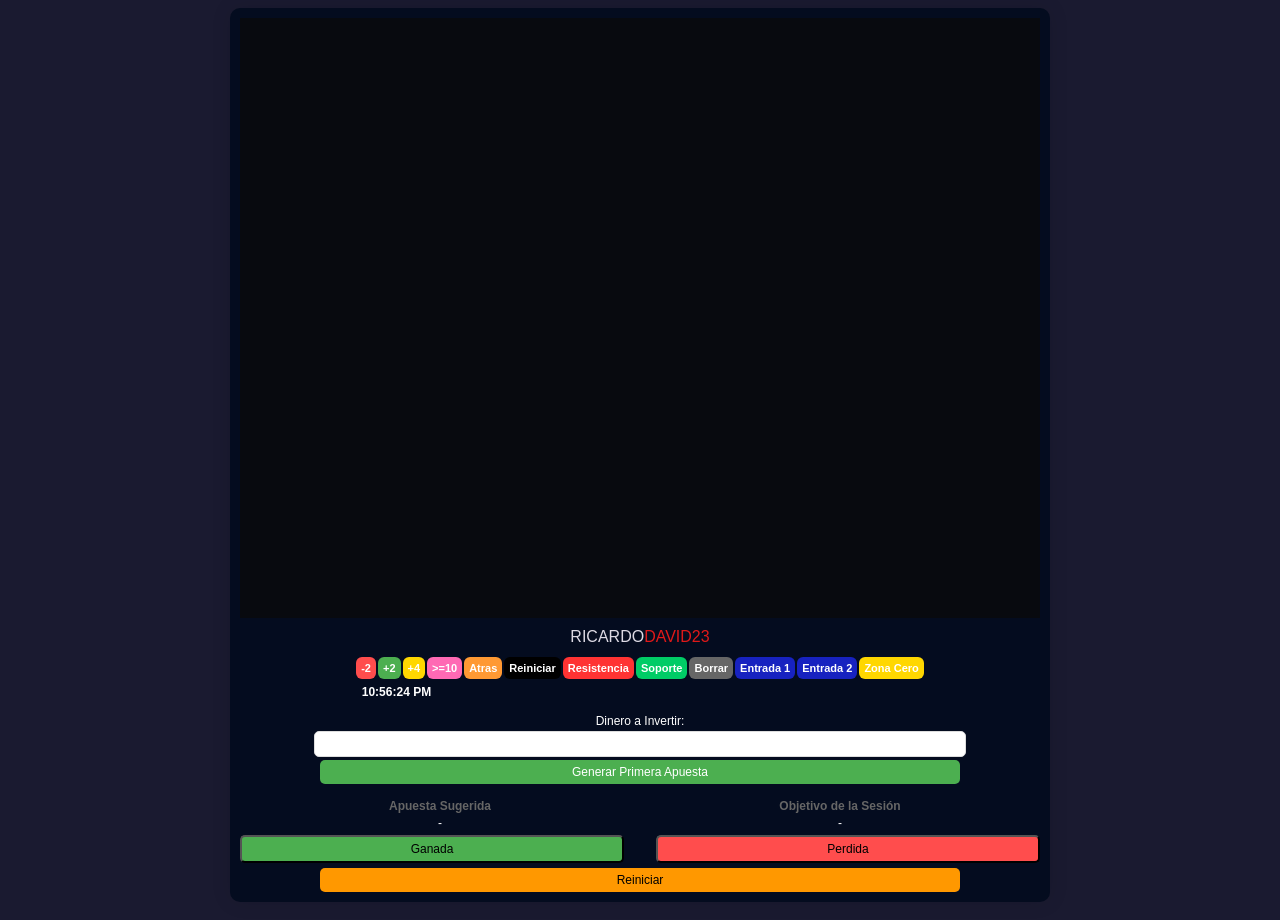
==== index.html @ f214b1a9 "Add files via upload" ====
<!DOCTYPE html>
<html lang="es">
<head>
  <meta charset="UTF-8" />
  <meta name="viewport" content="width=device-width, initial-scale=1.0"/>
  <title>Analizador de tendencias SAMY23</title>
  <link rel="stylesheet" href="styles.css" />
  <script src="script.js" defer></script>
</head>
<body>
  <div class="container">
    <div class="app">
      <div id="chart-container">
      <canvas id="chart" width="1200" height="800"></canvas>
        <div id="chart-name">RICARDO<span id="chart-name-highlight">DAVID23</span></div>
      </div>
      <div class="controls">
        <div class="buttons">
          <button id="btn1" class="subtract">-2</button>
          <button id="btn2" class="add">+2</button>
          <button id="btn10" class="add-dorado">+4</button>
          <button id="btn9" class="add-rosa">>=10</button>
          <button id="btn3" class="delete">Atras</button>
          <button id="btn4" class="reset-chart">Reiniciar</button>
          <button id="btn5" class="red-line">Resistencia</button>
          <button id="btn6" class="green-line">Soporte</button>
          <button id="btn7" class="clear-lines">Borrar</button>
          <button id="btn8" class="next-entry2">Entrada 1</button>
          <button id="btn11" class="next-entry2">Entrada 2</button>
          <button id="btn12" class="yellow-line">Zona Cero</button>
        </div>
        <div class="entry-times">
          <div id="time" class="time">11:22:56</div>
          <div id="proxima-entrada1" class="time"></div>
          <div id="proxima-entrada2" class="time"></div>
        </div>
        <div class="input-group">
          <label for="capital">Dinero a Invertir:</label>
          <input type="number" id="capital" min="0" step="0.01" />
          <button id="generate-bet">Generar Primera Apuesta</button>
        </div>
        <div class="info-group">
          <div class="bet-info">
            <h2>Apuesta Sugerida</h2>
            <p id="bet-amount">-</p>
          </div>
          <div class="goal-info">
            <h2>Objetivo de la Sesión</h2>
            <p id="session-goal">-</p>
          </div>
        </div>
        <div class="bet-buttons">
          <button id="win-bet" class="win">Ganada</button>
          <button id="lose-bet" class="lose">Perdida</button>
        </div>
        <button id="reset" class="reset">Reiniciar</button>
      </div>
    </div>
  </div>
</body>
</html>
---- styles.css ----
/* Estilos generales */
body {
    font-family: 'Segoe UI', Tahoma, Geneva, Verdana, sans-serif;
    margin: 0;/* Elimina márgenes por defecto */
    padding: 0;/* Elimina márgenes y rellenos por defecto */
    background-color: #1a1a30; /* Fondo azul oscuro */
    color: #fff; /* Texto en color blanco */
}

.container {
    display: flex;/* Contenedor principal */
    flex-direction: column;/* Dirección de la columna para apilar elementos */
    align-items: center;/* Alineación centrada de los elementos */
    justify-content: center;/* Justificación centrada de los elementos */
    height: 100vh;/* Altura completa de la ventana */
    padding: 10px;/* Espacio interno del contenedor */
}

.app {
    background: #040c1f; /* Fondo azul más oscuro para el contenido */
    padding: 10px;/* Espacio interno del contenido */
    border-radius: 10px;/* Bordes redondeados */
    box-shadow: 0 0 20px rgba(0, 0, 0, 0.1);/* Sombra para dar profundidad */
    width: 100%;/* Ancho completo del contenedor */
    max-width: 800px;/* Ancho máximo del contenedor */
    margin-bottom: 10px;/* Margen inferior para separar del siguiente elemento */
}

#chart-container {
    width: 100%;/* Contenedor del gráfico */
    margin-bottom: 10px;/* Margen inferior para separar del siguiente elemento */
}

#chart {
    width: 100%;/* Ancho completo del gráfico */
    height: auto;/* Altura automática del gráfico */
    border: none;/* Sin borde */
    background-color: #080a0f; /* Fondo azul oscuro para el gráfico */
}

#chart-name {
    color: #dddae4; /* Texto en color blanco */
    text-align: center;
    margin-top: 6px;/* Margen superior para separar del gráfico */
}

#chart-name-highlight {
    color: #e01919; /* Resaltado en color amarillo */
}

.controls {
    display: flex;/* Controles para los botones */
    flex-direction: column;/* Dirección de la columna para apilar botones */
    align-items: center;/* Alineación centrada de los botones */
}

.time {
    font-size: 12px;/* Tamaño de fuente del texto */
    font-weight: bold;/* Negrita para el texto */
    margin-bottom: 5px;/* Margen inferior para separar de los siguientes elementos */
    color: #fff; /* Texto en color blanco */
}

.buttons {
    display: flex;/* Contenedor de botones */
    flex-wrap: wrap;/* Permite que los botones se ajusten en varias líneas */
    justify-content: center;/* Justificación centrada de los botones */
    margin-bottom: 5px;/* Margen inferior para separar de los siguientes elementos */
}

.buttons button {/* Estilos para los botones */
    margin: 1px;/* Margen entre los botones */
    padding: 5px;/* Espacio interno del botón */
    font-size: 11px;/* Tamaño de fuente del texto */
    font-weight: bold;/* Negrita para el texto del botón */
    border: none;
    border-radius: 6px;/* Bordes redondeados */
    cursor: pointer;
    transition: background-color 0.3s ease;
    color: #fff; /* Texto en color blanco */
}

.buttons button.subtract {
    background-color: #ff4d4d; /* Rojo */
}

.buttons button.add {
    background-color: #4CAF50; /* Verde */
}

.buttons button.delete {
    background-color: #ff9933; /* Naranja */
}

.buttons button.reset-chart {
    background-color: #000; /* Negro */
    color: #fff; /* Texto en color blanco */
}

.buttons button.red-line {
    background-color: #ff3333; /* Rojo */
}

.buttons button.green-line {
    background-color: #00cc66; /* Verde */
}

.buttons button.clear-lines {
    background-color: #666; /* Gris */
}

.buttons button.next-entry2 {
    background-color: #1722c0; /* Azul */
}

.buttons button.yellow-line {
    background-color: #ffd700; /* Amarillo dorado */
    color: #fff; /* Texto en color blanco */
}

.buttons button.yellow-line:hover {
    background-color: #e6c200; /* Amarillo dorado más oscuro al pasar el mouse */
}

.buttons button.add-rosa {
    background-color: #ff69b4; /* Rosa */
}

.buttons button.add-dorado {
    background-color: #ffd700; /* Dorado */
}

.input-group {
    display: flex;
    flex-direction: column;
    align-items: center;
    justify-content: center;
    margin-bottom: 5px;
    width: 100%;
}

.input-group label {/* Etiqueta para el input */
    margin-bottom: 3px;/* Espacio entre la etiqueta y el input */
    font-size: 12px;/* Tamaño de fuente del texto */
}

.input-group input {/* Estilos para el input */
    padding: 5px;
    border: 1px solid #ddd;
    border-radius: 5px;
    width: 80%;
    text-align: center;
    font-size: 12px;
    background-color: #fff; /* Fondo blanco para el input */
    color: #000; /* Texto en color negro */
    margin-bottom: 3px;
}

.input-group button {
    padding: 5px;
    border: none;
    border-radius: 5px;
    cursor: pointer;
    font-size: 12px;
    background-color: #4caf50; /* Verde */
    color: #fff; /* Texto en color blanco */
    transition: background-color 0.3s ease;
    width: 80%;
}

.input-group button:hover {
    background-color: #45a049; /* Verde más oscuro al pasar el mouse */
}

.info-group {
    display: flex;
    flex-direction: row;
    align-items: center;
    justify-content: space-around;
    width: 100%;
    margin-bottom: 5px;
}

.bet-info,
.goal-info {
    width: 48%;
    text-align: center;
}

.bet-info h2,
.goal-info h2 {
    color: #666; /* Texto gris oscuro */
    margin-bottom: 3px;
    font-size: 12px;
}

.bet-info p,
.goal-info p {
    font-size: 12px;
    margin: 0;
}

.bet-buttons {
    display: flex;
    justify-content: space-between;
    width: 100%;
    margin-bottom: 5px;
}

.bet-buttons .win,
.bet-buttons .lose {
    padding: 5px;
    font-size: 12px;
    border-radius: 5px;
    cursor: pointer;
    transition: background-color 0.3s ease;
    width: 48%;
}

.win {
    background-color: #4caf50; /* Verde */
}

.win:hover {
    background-color: #358138; /* Verde más oscuro al pasar el mouse */
}

.lose {
    background-color: #ff4d4d; /* Rojo */
}

.lose:hover {
    background-color: #e60000; /* Rojo más oscuro al pasar el mouse */
}

.reset {
    background-color: #ff9800; /* Naranja */
    padding: 5px;
    border: none;
    border-radius: 5px;
    cursor: pointer;
    font-size: 12px;
    transition: background-color 0.3s ease;
    width: 80%;
}

.reset:hover {
    background-color: #e68a00; /* Naranja más oscuro al pasar el mouse */
}

.entry-times {
    display: flex;
    justify-content: space-around;
    width: 100%;
    margin-bottom: 10px;
}

.entry-time {
    font-size: 12px;
    color: #fff; /* Texto en color blanco */
}

@media screen and (max-width: 640px) {/* Estilos para dispositivos móviles */
    .container {
        padding: 5px;/* Espacio interno reducido */
    }

    .buttons {
        flex-direction: column;
        align-items: center;
    }

    .buttons button {
        width: 100%;
        margin: 2px 0;
    }

    .input-group input,
    .input-group button {
        width: 100%;
        margin-bottom: 5px;
    }

    .info-group {
        flex-direction: column;
        align-items: center;
    }

    .info-group div {
        width: 100%;
        margin-bottom: 5px;
    }

    .bet-buttons {
        flex-direction: column;
    }

    .bet-buttons .win,
    .bet-buttons .lose {
        width: 100%;
        margin-bottom: 5px;
    }
}
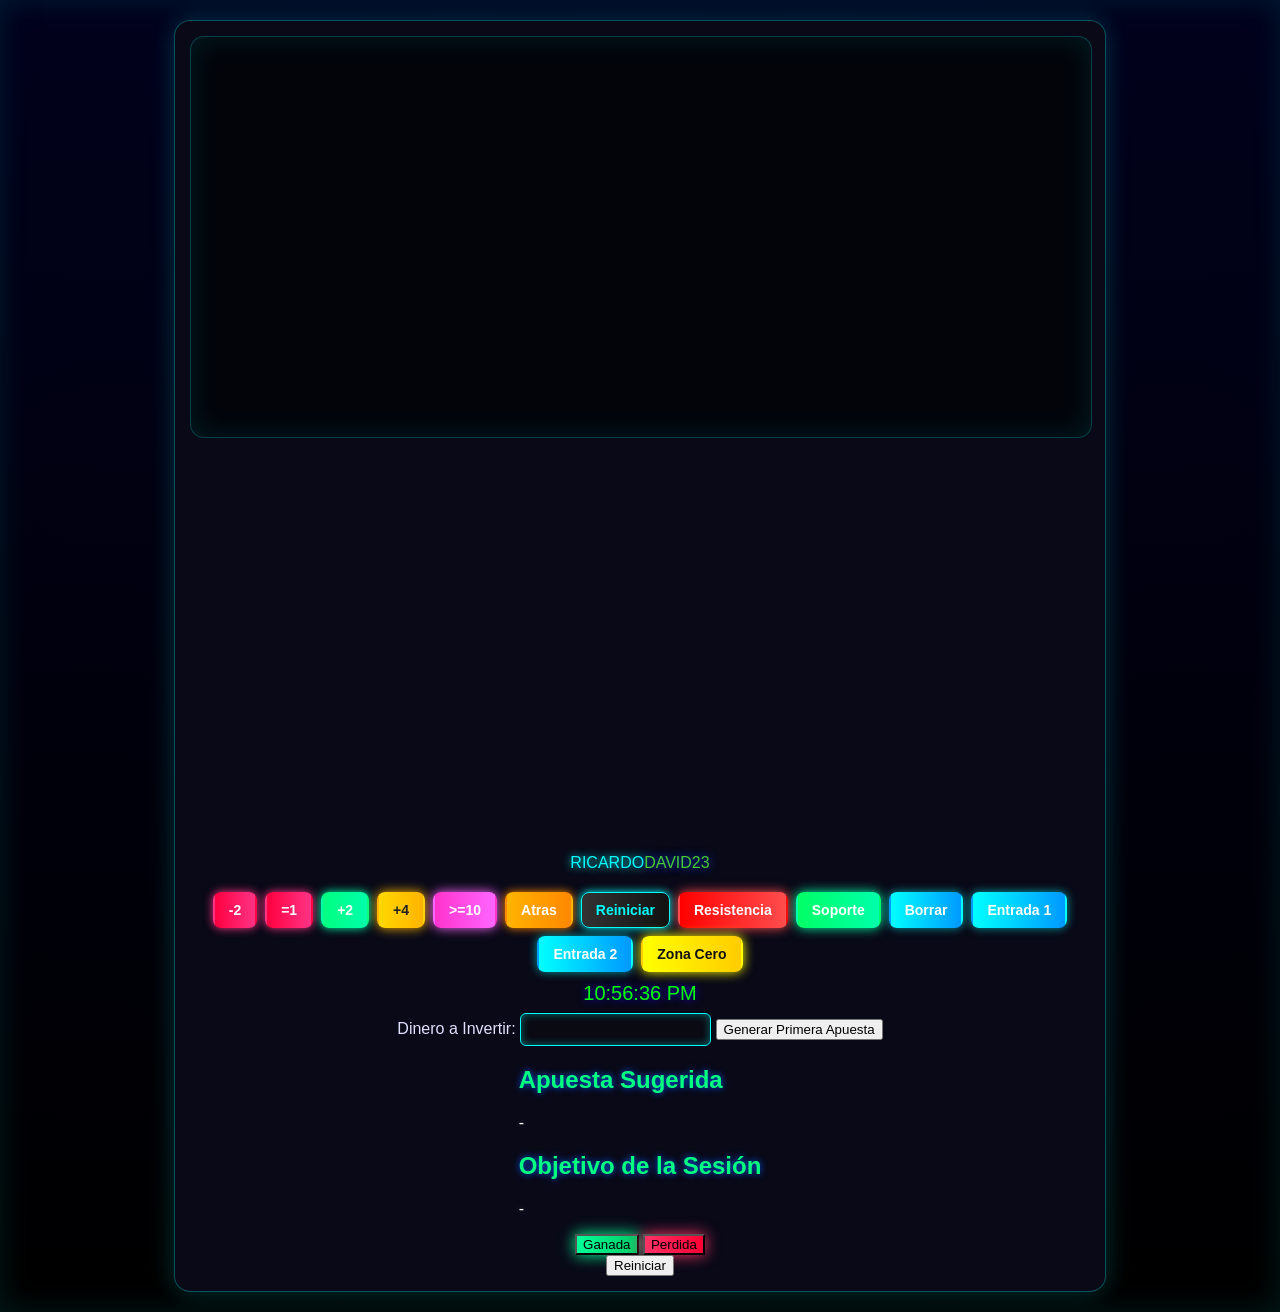
==== commit 1d39da74: "Rename masaniello_conectado.html to index.html" ====
--- a/index.html
+++ b/index.html
@@ -1,4 +1,3 @@
-
 <!DOCTYPE html>
 <html lang="es">
 <head>
@@ -12,12 +11,14 @@
   <div class="container">
     <div class="app">
       <div id="chart-container">
-      <canvas id="chart" width="1200" height="800"></canvas>
+        <canvas id="chart" width="1200" height="400"></canvas>
+        <canvas id="candlestick-chart" width="1200" height="400"></canvas>
         <div id="chart-name">RICARDO<span id="chart-name-highlight">DAVID23</span></div>
       </div>
       <div class="controls">
         <div class="buttons">
           <button id="btn1" class="subtract">-2</button>
+          <button id="btn13" class="subtract">=1</button>
           <button id="btn2" class="add">+2</button>
           <button id="btn10" class="add-dorado">+4</button>
           <button id="btn9" class="add-rosa">>=10</button>
@@ -29,6 +30,8 @@
           <button id="btn8" class="next-entry2">Entrada 1</button>
           <button id="btn11" class="next-entry2">Entrada 2</button>
           <button id="btn12" class="yellow-line">Zona Cero</button>
+         
+
         </div>
         <div class="entry-times">
           <div id="time" class="time">11:22:56</div>
--- a/styles.css
+++ b/styles.css
@@ -1,303 +1,205 @@
-/* Estilos generales */
-body {
-    font-family: 'Segoe UI', Tahoma, Geneva, Verdana, sans-serif;
-    margin: 0;/* Elimina márgenes por defecto */
-    padding: 0;/* Elimina márgenes y rellenos por defecto */
-    background-color: #1a1a30; /* Fondo azul oscuro */
-    color: #fff; /* Texto en color blanco */
-}
-
-.container {
-    display: flex;/* Contenedor principal */
-    flex-direction: column;/* Dirección de la columna para apilar elementos */
-    align-items: center;/* Alineación centrada de los elementos */
-    justify-content: center;/* Justificación centrada de los elementos */
-    height: 100vh;/* Altura completa de la ventana */
-    padding: 10px;/* Espacio interno del contenedor */
-}
-
-.app {
-    background: #040c1f; /* Fondo azul más oscuro para el contenido */
-    padding: 10px;/* Espacio interno del contenido */
-    border-radius: 10px;/* Bordes redondeados */
-    box-shadow: 0 0 20px rgba(0, 0, 0, 0.1);/* Sombra para dar profundidad */
-    width: 100%;/* Ancho completo del contenedor */
-    max-width: 800px;/* Ancho máximo del contenedor */
-    margin-bottom: 10px;/* Margen inferior para separar del siguiente elemento */
-}
-
-#chart-container {
-    width: 100%;/* Contenedor del gráfico */
-    margin-bottom: 10px;/* Margen inferior para separar del siguiente elemento */
-}
-
-#chart {
-    width: 100%;/* Ancho completo del gráfico */
-    height: auto;/* Altura automática del gráfico */
-    border: none;/* Sin borde */
-    background-color: #080a0f; /* Fondo azul oscuro para el gráfico */
-}
-
-#chart-name {
-    color: #dddae4; /* Texto en color blanco */
-    text-align: center;
-    margin-top: 6px;/* Margen superior para separar del gráfico */
-}
-
-#chart-name-highlight {
-    color: #e01919; /* Resaltado en color amarillo */
-}
-
-.controls {
-    display: flex;/* Controles para los botones */
-    flex-direction: column;/* Dirección de la columna para apilar botones */
-    align-items: center;/* Alineación centrada de los botones */
-}
-
-.time {
-    font-size: 12px;/* Tamaño de fuente del texto */
-    font-weight: bold;/* Negrita para el texto */
-    margin-bottom: 5px;/* Margen inferior para separar de los siguientes elementos */
-    color: #fff; /* Texto en color blanco */
-}
-
-.buttons {
-    display: flex;/* Contenedor de botones */
-    flex-wrap: wrap;/* Permite que los botones se ajusten en varias líneas */
-    justify-content: center;/* Justificación centrada de los botones */
-    margin-bottom: 5px;/* Margen inferior para separar de los siguientes elementos */
-}
-
-.buttons button {/* Estilos para los botones */
-    margin: 1px;/* Margen entre los botones */
-    padding: 5px;/* Espacio interno del botón */
-    font-size: 11px;/* Tamaño de fuente del texto */
-    font-weight: bold;/* Negrita para el texto del botón */
-    border: none;
-    border-radius: 6px;/* Bordes redondeados */
-    cursor: pointer;
-    transition: background-color 0.3s ease;
-    color: #fff; /* Texto en color blanco */
-}
-
-.buttons button.subtract {
-    background-color: #ff4d4d; /* Rojo */
-}
-
-.buttons button.add {
-    background-color: #4CAF50; /* Verde */
-}
-
-.buttons button.delete {
-    background-color: #ff9933; /* Naranja */
-}
-
-.buttons button.reset-chart {
-    background-color: #000; /* Negro */
-    color: #fff; /* Texto en color blanco */
-}
-
-.buttons button.red-line {
-    background-color: #ff3333; /* Rojo */
-}
-
-.buttons button.green-line {
-    background-color: #00cc66; /* Verde */
-}
-
-.buttons button.clear-lines {
-    background-color: #666; /* Gris */
-}
-
-.buttons button.next-entry2 {
-    background-color: #1722c0; /* Azul */
-}
-
-.buttons button.yellow-line {
-    background-color: #ffd700; /* Amarillo dorado */
-    color: #fff; /* Texto en color blanco */
-}
-
-.buttons button.yellow-line:hover {
-    background-color: #e6c200; /* Amarillo dorado más oscuro al pasar el mouse */
-}
-
-.buttons button.add-rosa {
-    background-color: #ff69b4; /* Rosa */
-}
-
-.buttons button.add-dorado {
-    background-color: #ffd700; /* Dorado */
-}
-
-.input-group {
-    display: flex;
-    flex-direction: column;
-    align-items: center;
-    justify-content: center;
-    margin-bottom: 5px;
-    width: 100%;
-}
-
-.input-group label {/* Etiqueta para el input */
-    margin-bottom: 3px;/* Espacio entre la etiqueta y el input */
-    font-size: 12px;/* Tamaño de fuente del texto */
-}
-
-.input-group input {/* Estilos para el input */
-    padding: 5px;
-    border: 1px solid #ddd;
-    border-radius: 5px;
-    width: 80%;
-    text-align: center;
-    font-size: 12px;
-    background-color: #fff; /* Fondo blanco para el input */
-    color: #000; /* Texto en color negro */
-    margin-bottom: 3px;
-}
-
-.input-group button {
-    padding: 5px;
-    border: none;
-    border-radius: 5px;
-    cursor: pointer;
-    font-size: 12px;
-    background-color: #4caf50; /* Verde */
-    color: #fff; /* Texto en color blanco */
-    transition: background-color 0.3s ease;
-    width: 80%;
-}
-
-.input-group button:hover {
-    background-color: #45a049; /* Verde más oscuro al pasar el mouse */
-}
-
-.info-group {
-    display: flex;
-    flex-direction: row;
-    align-items: center;
-    justify-content: space-around;
-    width: 100%;
-    margin-bottom: 5px;
-}
-
-.bet-info,
-.goal-info {
-    width: 48%;
-    text-align: center;
-}
-
-.bet-info h2,
-.goal-info h2 {
-    color: #666; /* Texto gris oscuro */
-    margin-bottom: 3px;
-    font-size: 12px;
-}
-
-.bet-info p,
-.goal-info p {
-    font-size: 12px;
-    margin: 0;
-}
-
-.bet-buttons {
-    display: flex;
-    justify-content: space-between;
-    width: 100%;
-    margin-bottom: 5px;
-}
-
-.bet-buttons .win,
-.bet-buttons .lose {
-    padding: 5px;
-    font-size: 12px;
-    border-radius: 5px;
-    cursor: pointer;
-    transition: background-color 0.3s ease;
-    width: 48%;
-}
-
-.win {
-    background-color: #4caf50; /* Verde */
-}
-
-.win:hover {
-    background-color: #358138; /* Verde más oscuro al pasar el mouse */
-}
-
-.lose {
-    background-color: #ff4d4d; /* Rojo */
-}
-
-.lose:hover {
-    background-color: #e60000; /* Rojo más oscuro al pasar el mouse */
-}
-
-.reset {
-    background-color: #ff9800; /* Naranja */
-    padding: 5px;
-    border: none;
-    border-radius: 5px;
-    cursor: pointer;
-    font-size: 12px;
-    transition: background-color 0.3s ease;
-    width: 80%;
-}
-
-.reset:hover {
-    background-color: #e68a00; /* Naranja más oscuro al pasar el mouse */
-}
-
-.entry-times {
-    display: flex;
-    justify-content: space-around;
-    width: 100%;
-    margin-bottom: 10px;
-}
-
-.entry-time {
-    font-size: 12px;
-    color: #fff; /* Texto en color blanco */
-}
-
-@media screen and (max-width: 640px) {/* Estilos para dispositivos móviles */
-    .container {
-        padding: 5px;/* Espacio interno reducido */
-    }
-
-    .buttons {
-        flex-direction: column;
-        align-items: center;
-    }
-
-    .buttons button {
-        width: 100%;
-        margin: 2px 0;
-    }
-
-    .input-group input,
-    .input-group button {
-        width: 100%;
-        margin-bottom: 5px;
-    }
-
-    .info-group {
-        flex-direction: column;
-        align-items: center;
-    }
-
-    .info-group div {
-        width: 100%;
-        margin-bottom: 5px;
-    }
-
-    .bet-buttons {
-        flex-direction: column;
-    }
-
-    .bet-buttons .win,
-    .bet-buttons .lose {
-        width: 100%;
-        margin-bottom: 5px;
-    }
-}
+/* === 🎨 Estilo Neon Futurista === */
+
+body {
+  font-family: 'Orbitron', 'Segoe UI', Tahoma, Geneva, Verdana, sans-serif;
+  margin: 0;
+  padding: 0;
+  background: radial-gradient(circle at top, #0b0c10, #000);
+  color: #e0e0ff;
+  overflow-x: hidden;
+}
+
+/* Contenedor principal */
+.container {
+  display: flex;
+  flex-direction: column;
+  align-items: center;
+  justify-content: center;
+  min-height: 100vh;
+  padding: 20px;
+  background: linear-gradient(180deg, rgba(0,0,30,0.9) 0%, rgba(0,0,0,0.95) 100%);
+  box-shadow: inset 0 0 30px rgba(0, 255, 255, 0.1);
+}
+
+/* Panel principal */
+.app {
+  background: rgba(10, 10, 25, 0.95);
+  padding: 15px;
+  border-radius: 16px;
+  box-shadow: 0 0 25px rgba(0, 255, 255, 0.2);
+  border: 1px solid rgba(0, 255, 255, 0.3);
+  width: 95%;
+  max-width: 900px;
+  backdrop-filter: blur(6px);
+}
+
+/* Gráfico */
+#chart-container {
+  width: 100%;
+  margin-bottom: 20px;
+}
+
+#chart {
+  width: 100%;
+  height: 400px;
+  border-radius: 14px;
+  background: #02040a;
+  box-shadow: inset 0 0 30px rgba(0, 255, 255, 0.1);
+  border: 1px solid rgba(0, 255, 255, 0.25);
+}
+
+#chart-name {
+  color: #00ffff;
+  text-align: center;
+  margin-top: 8px;
+  text-shadow: 0 0 8px cyan;
+}
+
+#chart-name-highlight {
+  color: #47ca36;
+  text-shadow: 0 0 10px #0044ff;
+}
+
+/* Controles */
+.controls {
+  display: flex;
+  flex-direction: column;
+  align-items: center;
+  margin-top: 10px;
+}
+
+.time {
+  font-size: 20px;
+  color: #00ff0d;
+  text-shadow: 0 0 8px #1900ff;
+  margin-bottom: 8px;
+}
+
+/* === Botones Neon === */
+.buttons {
+  display: flex;
+  flex-wrap: wrap;
+  justify-content: center;
+  gap: 8px;
+  margin-bottom: 10px;
+}
+
+.buttons button {
+  padding: 8px 14px;
+  font-size: 14px;
+  font-weight: bold;
+  color: #fff;
+  border: 2px solid transparent;
+  border-radius: 8px;
+  cursor: pointer;
+  background: linear-gradient(90deg, #0ff, #09f);
+  box-shadow: 0 0 10px rgba(0, 255, 255, 0.6);
+  transition: all 0.2s ease-in-out;
+}
+
+/* Hover efecto neón brillante */
+.buttons button:hover {
+  box-shadow: 0 0 25px #00ffff, 0 0 60px rgba(0,255,255,0.6);
+  transform: scale(1.05);
+}
+
+/* Colores específicos */
+.buttons button.add {
+  background: linear-gradient(90deg, #00ff80, #00ffaa);
+  box-shadow: 0 0 10px #00ffaa;
+}
+
+.buttons button.subtract {
+  background: linear-gradient(90deg, #ff0040, #ff3385);
+  box-shadow: 0 0 10px #ff3385;
+}
+
+.buttons button.delete {
+  background: linear-gradient(90deg, #ffb300, #ff8800);
+  box-shadow: 0 0 10px #ff8800;
+}
+
+.buttons button.reset-chart {
+  background: linear-gradient(90deg, #333, #111);
+  color: #00ffff;
+  border: 1px solid #00ffff;
+  box-shadow: 0 0 8px #00ffff;
+}
+
+.buttons button.red-line {
+  background: linear-gradient(90deg, #ff0000, #ff4d4d);
+  box-shadow: 0 0 12px #ff4d4d;
+}
+
+.buttons button.green-line {
+  background: linear-gradient(90deg, #00ff66, #00ffaa);
+  box-shadow: 0 0 12px #00ffaa;
+}
+
+.buttons button.yellow-line {
+  background: linear-gradient(90deg, #ffff00, #ffcc00);
+  color: #111;
+  box-shadow: 0 0 12px #ffff00;
+}
+
+.buttons button.add-rosa {
+  background: linear-gradient(90deg, #ff33cc, #ff66ff);
+  box-shadow: 0 0 12px #ff66ff;
+}
+
+.buttons button.add-dorado {
+  background: linear-gradient(90deg, #ffd700, #ffb400);
+  color: #222;
+  box-shadow: 0 0 12px #ffb400;
+}
+
+/* === Inputs === */
+.input-group input {
+  padding: 8px;
+  border-radius: 6px;
+  border: 1px solid #00ffff;
+  background-color: #0a0a12;
+  color: #0ff;
+  font-weight: bold;
+  text-align: center;
+  box-shadow: inset 0 0 8px rgba(0,255,255,0.4);
+  outline: none;
+}
+
+.input-group input:focus {
+  box-shadow: 0 0 12px #00ffff, inset 0 0 8px rgba(0,255,255,0.5);
+}
+
+/* === Información === */
+.bet-info h2,
+.goal-info h2 {
+  color: #00ff80;
+  text-shadow: 0 0 7px #0059ff;
+}
+
+.bet-info p,
+.goal-info p {
+  color: #fff;
+  text-shadow: 0 0 6px rgba(255,255,255,0.3);
+}
+
+/* === Botones de apuesta === */
+.bet-buttons .win {
+  background: linear-gradient(90deg, #00ff99, #00cc66);
+  box-shadow: 0 0 15px #00ff99;
+}
+
+.bet-buttons .lose {
+  background: linear-gradient(90deg, #ff3366, #ff0033);
+  box-shadow: 0 0 15px #ff3366;
+}
+
+/* === Responsive === */
+@media (max-width: 600px) {
+  .buttons {
+    flex-direction: column;
+  }
+  .buttons button {
+    width: 100%;
+  }
+}
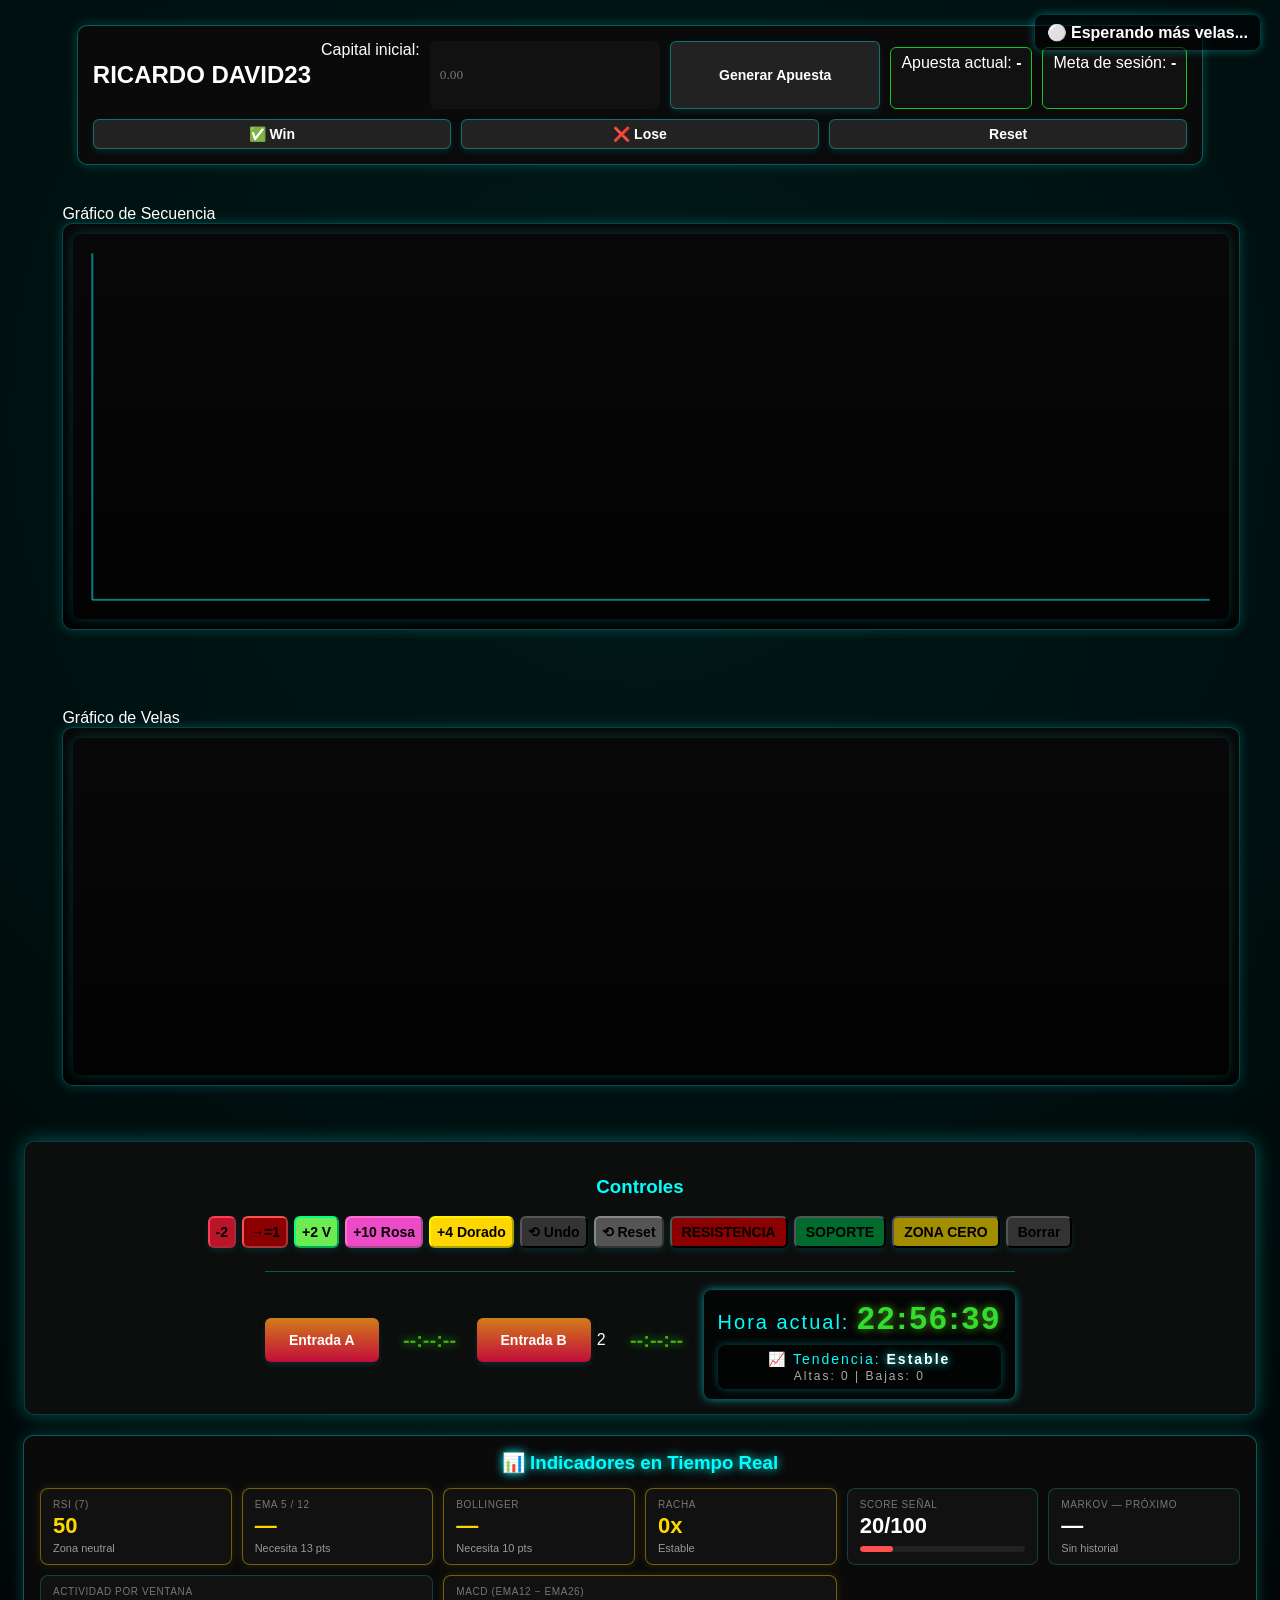
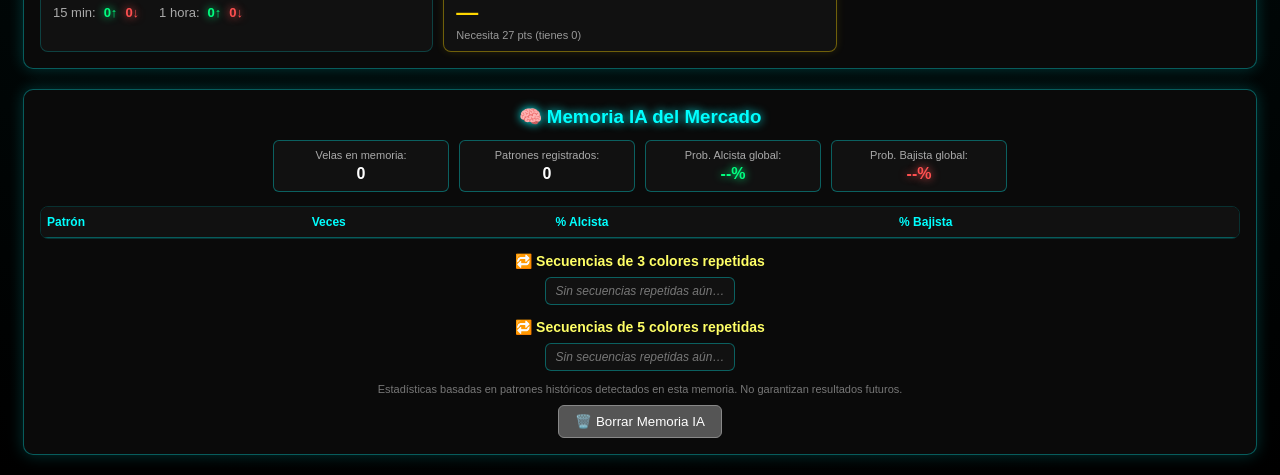
==== commit e3e4b20e: "Add files via upload" ====
--- a/index.html
+++ b/index.html
@@ -2,64 +2,129 @@
 <html lang="es">
 <head>
   <meta charset="UTF-8" />
-  <meta name="viewport" content="width=device-width, initial-scale=1.0"/>
-  <title>Analizador de tendencias SAMY23</title>
+  <title>Masaniello Conectado</title>
   <link rel="stylesheet" href="styles.css" />
-  <script src="script.js" defer></script>
 </head>
 <body>
-  <div class="container">
-    <div class="app">
-      <div id="chart-container">
+
+  <div id="contenedor-principal">
+
+    <!-- PANEL MASANIELLO -->
+    <div id="panel-masaniello">
+      <h2>RICARDO DAVID23</h2>
+
+      <label>Capital inicial:</label>
+      <input id="capital" type="number" placeholder="0.00" />
+      <button id="generate-bet">Generar Apuesta</button>
+      <div class="mini-display"><span>Apuesta actual:</span> <strong id="bet-amount">-</strong></div>
+      <div class="mini-display"><span>Meta de sesión:</span> <strong id="session-goal">-</strong></div>
+      <button id="win-bet" class="green">✅ Win</button>
+      <button id="lose-bet" class="red">❌ Lose</button>
+      <button id="reset" class="yellow">Reset</button>
+    </div>
+
+    <!-- GRÁFICOS -->
+    <div id="charts-section">
+      <div class="chart-title">Gráfico de Secuencia</div>
+      <div class="chart-wrapper">
         <canvas id="chart" width="1200" height="400"></canvas>
-        <canvas id="candlestick-chart" width="1200" height="400"></canvas>
-        <div id="chart-name">RICARDO<span id="chart-name-highlight">DAVID23</span></div>
       </div>
-      <div class="controls">
-        <div class="buttons">
-          <button id="btn1" class="subtract">-2</button>
-          <button id="btn13" class="subtract">=1</button>
-          <button id="btn2" class="add">+2</button>
-          <button id="btn10" class="add-dorado">+4</button>
-          <button id="btn9" class="add-rosa">>=10</button>
-          <button id="btn3" class="delete">Atras</button>
-          <button id="btn4" class="reset-chart">Reiniciar</button>
-          <button id="btn5" class="red-line">Resistencia</button>
-          <button id="btn6" class="green-line">Soporte</button>
-          <button id="btn7" class="clear-lines">Borrar</button>
-          <button id="btn8" class="next-entry2">Entrada 1</button>
-          <button id="btn11" class="next-entry2">Entrada 2</button>
-          <button id="btn12" class="yellow-line">Zona Cero</button>
-         
 
+      <!-- Mensaje central -->
+      <div id="pattern-center-message">🟢 Esperando detección de patrón...</div>
+
+      <div class="chart-title">Gráfico de Velas</div>
+      <div class="chart-wrapper">
+        <canvas id="candlestick-chart" width="1200" height="350"></canvas>
+      </div>
+    </div>
+
+  </div>
+
+  <!-- PANEL DE CONTROLES -->
+  <div id="panel-botones">
+    <h3>Controles</h3>
+
+    <div class="fila-botones">
+      <button id="btn1" class="rojo1">-2</button>
+      <button id="btn13" class="rojo2">→=1</button>
+      <button id="btn2" class="verde1">+2 V</button>
+      <button id="btn9" class="rosa1">+10 Rosa</button>
+      <button id="btn10" class="oro1">+4 Dorado</button>
+      <button id="btn3" class="gris1">⟲ Undo</button>
+      <button id="btn4" class="gris2">⟲ Reset</button>
+      <button id="btn5" class="hr rojo">RESISTENCIA</button>
+      <button id="btn6" class="hr verde">SOPORTE</button>
+      <button id="btn12" class="hr amarillo">ZONA CERO</button>
+      <button id="btn7" class="hr borrar">Borrar</button>
+    </div>
+
+    <!-- Entradas + Reloj -->
+    <div class="panel-tiempo">
+      <div class="entrada">
+        <button id="btn8" class="blue">Entrada A</button>
+        <strong id="proxima-entrada1">--:--:--</strong>
+      </div>
+
+      <div class="entrada">
+        <button id="btn11" class="blue">Entrada B</button>2
+        <strong id="proxima-entrada2">--:--:--</strong>
+      </div>
+
+      <div class="reloj-control" id="reloj-dinamico">
+        <div>
+          <span>Hora actual:</span>
+          <strong id="time">--:--:--</strong>
         </div>
-        <div class="entry-times">
-          <div id="time" class="time">11:22:56</div>
-          <div id="proxima-entrada1" class="time"></div>
-          <div id="proxima-entrada2" class="time"></div>
+        <div id="trend-counter">
+          📈 Tendencia: <strong id="trend-status">Estable</strong><br>
+          <span id="trend-details">Altas: 0 | Bajas: 0</span>
         </div>
-        <div class="input-group">
-          <label for="capital">Dinero a Invertir:</label>
-          <input type="number" id="capital" min="0" step="0.01" />
-          <button id="generate-bet">Generar Primera Apuesta</button>
-        </div>
-        <div class="info-group">
-          <div class="bet-info">
-            <h2>Apuesta Sugerida</h2>
-            <p id="bet-amount">-</p>
-          </div>
-          <div class="goal-info">
-            <h2>Objetivo de la Sesión</h2>
-            <p id="session-goal">-</p>
-          </div>
-        </div>
-        <div class="bet-buttons">
-          <button id="win-bet" class="win">Ganada</button>
-          <button id="lose-bet" class="lose">Perdida</button>
-        </div>
-        <button id="reset" class="reset">Reiniciar</button>
       </div>
     </div>
   </div>
+
+  <!-- PANEL MEMORIA IA DEL MERCADO -->
+  <div id="panel-memoria-ia">
+    <h3>🧠 Memoria IA del Mercado</h3>
+
+    <div class="memoria-resumen">
+      <div class="memoria-stat"><span>Velas en memoria:</span> <strong id="mem-candle-count">0</strong></div>
+      <div class="memoria-stat"><span>Patrones registrados:</span> <strong id="mem-pattern-count">0</strong></div>
+      <div class="memoria-stat"><span>Prob. Alcista global:</span> <strong id="mem-prob-up" class="prob-up">--%</strong></div>
+      <div class="memoria-stat"><span>Prob. Bajista global:</span> <strong id="mem-prob-down" class="prob-down">--%</strong></div>
+    </div>
+
+    <div class="memoria-tabla-wrapper">
+      <table id="tabla-patrones">
+        <thead>
+          <tr><th>Patrón</th><th>Veces</th><th>% Alcista</th><th>% Bajista</th></tr>
+        </thead>
+        <tbody id="tabla-patrones-body"></tbody>
+      </table>
+    </div>
+
+    <div class="memoria-figuras">
+      <h4>🔁 Secuencias de 3 colores repetidas</h4>
+      <ul id="lista-figuras-repetidas"></ul>
+    </div>
+
+    <div class="memoria-figuras">
+      <h4>🔁 Secuencias de 5 colores repetidas</h4>
+      <ul id="lista-figuras-repetidas-5"></ul>
+    </div>
+
+    <p class="memoria-disclaimer">Estadísticas basadas en patrones históricos detectados en esta memoria. No garantizan resultados futuros.</p>
+
+    <button id="btn-reset-memoria" class="gris2">🗑️ Borrar Memoria IA</button>
+  </div>
+
+  <!-- Mensajes flotantes -->
+  <div id="signal-message">Señales…</div>
+  <div id="signal-message-bottom"></div>
+  <div id="pattern-summary"></div>
+  <div id="aviso-figura-repetida"></div>
+
+  <script src="script.js"></script>
 </body>
 </html>
--- a/styles.css
+++ b/styles.css
@@ -1,205 +1,849 @@
-/* === 🎨 Estilo Neon Futurista === */
-
+/* ================================
+   STYLES.CSS - RESPONSIVE OPTIMIZED GRID
+================================ */
+
+/* GENERAL */
 body {
-  font-family: 'Orbitron', 'Segoe UI', Tahoma, Geneva, Verdana, sans-serif;
-  margin: 0;
-  padding: 0;
-  background: radial-gradient(circle at top, #0b0c10, #000);
-  color: #e0e0ff;
-  overflow-x: hidden;
-}
-
-/* Contenedor principal */
-.container {
+    margin: 0;/* Elimina márgenes predeterminados */
+    padding: 0;
+    background: #000;
+    color: #fff;
+    font-family: Orbitron, sans-serif;/* Fuente futurista */
+    overflow-x: hidden;
+}
+
+#contenedor-principal {
+    width: 100%;
+    max-width: 1250px;
+    margin: 15px auto;
+    padding: 10px;
+    display: flex;
+    flex-direction: column;
+    align-items: center;
+}
+
+/* PANEL MASANIELLO */
+#panel-masaniello {/* Formulario de control principal */
+    background: #0a0a0a;
+    border: 1px solid #00ffff55;
+    padding: 15px;
+    border-radius: 10px;
+    margin-bottom: 20px;
+    box-shadow: 0 0 12px #00ffff33;
+    display: flex;
+    flex-wrap: wrap;
+    justify-content: space-between;
+    gap: 10px;
+}
+
+#panel-masaniello input,
+#panel-masaniello button {/* Estilo de inputs y botones */
+    flex: 1 1 140px;
+    min-width: 80px;
+    padding: 6px 10px;
+    border-radius: 6px;
+    border: none;
+    background: #111;
+    color: rgb(93, 211, 38);
+    font-family: Orbitron;
+}
+
+#panel-masaniello button {/* Botones específicos */
+    background: #222;
+    color: #fff;
+    border: 1px solid #0ff5;
+    cursor: pointer;
+    transition: transform 0.1s;
+}
+
+#panel-masaniello button:hover {
+    transform: scale(1.08);
+}
+
+/* MINI DISPLAY */
+.mini-display {
+    margin-top: 6px;
+    background: #111;
+    padding: 6px 10px;
+    border-radius: 6px;
+    border: 1px solid #0dc525;
+    width: fit-content;
+}
+
+/* CHARTS */
+#charts-section {/* Sección de gráficos */
+    margin-top: 20px;
+    width: 100%;
+}
+
+.chart-wrapper {/* Contenedor de cada gráfico */
+    width: 100%;
+    max-width: 1200px;
+    height: auto;
+    margin-bottom: 25px;
+    border-radius: 10px;
+    padding: 10px;
+    background: #080808;
+    border: 1px solid #00cccc55;
+    box-shadow: 0 0 12px #00cccc44;
+}
+
+canvas {/* Gráficos canvas */
+    width: 100% !important;
+    max-width: 100% !important;
+    height: auto !important;
+    display: block;
+}
+
+/* PANEL BOTONES */
+#panel-botones {/* Contenedor de botones */
+    margin: 0 auto;
+    margin-top: 20px;/*   Separación superior */
+    width: 100%;
+    max-width: 1250px;/*   Ancho máximo */
+    padding: 15px;/*   Espaciado interno */
+    background: #0a0a0a;
+    border: 1px solid #00ffff33;
+    border-radius: 10px;  
+    box-shadow: 0 0 12px #00ffff33; 
+    display: grid;
+    grid-template-columns: repeat(auto-fit, minmax(120px, 1fr));
+    gap: 8px;
+}
+
+/* BOTONES DE COLORES */
+/* BOTONES CON EFECTO SUTIL */
+#panel-botones button,/*    Botones en panel de botones */
+#panel-masaniello button {
+    border-radius: 6px;
+    font-family: Orbitron, sans-serif;
+    font-weight: bold;
+    font-size: 14px;
+    cursor: pointer;
+    transition: all 0.15s ease-in-out;
+    position: relative;
+    overflow: hidden;
+    box-shadow: 0 3px 6px rgba(0,255,255,0.1);
+}
+
+/* Hover: leve escalado y brillo */
+#panel-botones button:hover,
+#panel-masaniello button:hover {
+    transform: scale(1.05);
+    box-shadow: 0 5px 12px rgba(0,255,255,0.25);
+}
+
+/* Active: pulsación al hacer click */
+#panel-botones button:active,
+#panel-masaniello button:active {
+    transform: scale(0.97);
+    box-shadow: 0 2px 5px rgba(0,255,255,0.15);
+}
+
+/* Colores específicos (igual que tus botones actuales) */
+button.green { background:#006b2c; border-color:#00ff80; }
+button.red { background:#8b0000; border-color:#ff5050; }
+button.yellow { background:#756600; border-color:#ffe600; }
+.rojo1  { background:#ba1428; border-color:#ff3b5c; } 
+.rojo2  { background:#8b0000; border-color:#ff5050; } 
+.verde1 { background:#6ceb52; border-color:#00ff80; } 
+.rosa1  { background:#ed4ac7; border-color:#ff70d1; } 
+.oro1   { background:#ffd700; color:#000; border-color:#fff200; }
+.gris1  { background:#333; border-color:#555; } 
+.gris2  { background:#555; border-color:#888; }
+.blue   { background:#0044aa; border:1px solid #00aaff; }
+
+
+/* HR COLORES */
+.hr { padding:6px 10px; } 
+.hr.rojo { background:#8b0000; } 
+.hr.verde { background:#006b2c; } 
+.hr.amarillo { background:#a08d00; } 
+.hr.borrar { background:#333; }
+
+/* SEÑALES */
+#signal-message { z-index: 5; font-weight: bold; } 
+#signal-message-bottom { z-index: 5; } 
+#pattern-summary { z-index: 5; max-width: 420px; line-height: 1.3; }
+
+/* ================================
+   RESPONSIVE GENERAL
+================================= */
+
+/* Canvas y contenedor */
+@media (max-width: 1350px) {
+    canvas { width: 100% !important; max-width: 100% !important; }
+    #contenedor-principal { max-width: 95%; }
+}
+
+/* Pantallas medianas */
+@media (max-width: 1300px) {
+    #contenedor-principal { flex-direction: column; align-items: center; }
+    #panel-masaniello { width: 90%; margin-bottom: 20px; }
+    #charts-section { width: 95%; }
+}
+
+/* Panel Masaniello más pequeño */
+@media (max-width: 950px) {
+    #panel-masaniello { width: 80%; font-size: 14px; }
+    #panel-masaniello input { width: 100%; }
+}
+
+/* Gráficos responsive */
+@media (max-width: 850px) { .chart-wrapper { padding: 10px; } }
+
+/* Texto de señales más pequeño */
+@media (max-width: 750px) {
+    #signal-message { font-size: 13px; padding: 6px 8px; right: 10px; }
+    #pattern-summary { font-size: 12px; left: 10px; }
+}
+
+/* Adaptación móvil */
+@media (max-width: 600px) {
+    #panel-botones {
+        grid-template-columns: repeat(2, 1fr);
+        gap: 6px;
+    }
+    #panel-botones button,
+    #panel-masaniello input,
+    #panel-masaniello button {
+        flex: 1 1 100%;
+        max-width: 100%;
+        font-size: 12px;
+        padding: 6px 8px;
+    }
+    #panel-masaniello { width: 95%; padding: 10px; }
+    #panel-masaniello h2 { font-size: 18px; }
+}
+
+/* Adaptación muy pequeña para móviles */
+@media (max-width: 400px) {
+    #panel-botones { grid-template-columns: 1fr; }
+}
+.reloj-control {
+  margin-top: 8px;
+  text-align: center;
+  font-family: 'Orbitron', sans-serif;
+  font-size: 20px; /* 🔹 aumenta tamaño general */
+  color: #00ffff;
+  background-color: rgba(0, 0, 0, 0.65);
+  box-shadow: 0 0 10px rgba(0, 255, 255, 0.6);
+  border-radius: 8px;/* 🔹 bordes redondeados */
+  padding: 10px 14px;/* 🔹 más espacio interno */
+  width: fit-content;/* 🔹 ancho ajustado al contenido */
+  margin-left: auto;/* 🔹 centra horizontalmente */
+  margin-right: auto;/* 🔹 centra horizontalmente */
+  letter-spacing: 2px; /* 🔹 separa dígitos para mejor lectura */
+  
+}
+#time {
+  font-size: 32px; /* 🔹 cambia tamaño del reloj */
+  color: #33dd2d;
+  text-shadow: 0 0 8px rgb(71, 158, 31); /* 🔹 efecto brillante */
+  font-weight: bold;
+}
+/* --- Botones de Entradas --- */
+#btn8, #btn11 {
+  font-family: 'Orbitron', sans-serif;
+  font-size: 18px;           /* 🔹 más grandes */
+  padding: 14px 24px;        /* 🔹 más altos y anchos */
+  border-radius: 10px;
+  background: linear-gradient(180deg, #d17c1b, #c20d3a);
+  color: white;
+  border: none;
+  cursor: pointer;
+  box-shadow: 0 0 15px rgba(0, 255, 255, 0.7);
+  transition: all 0.3s ease;
+}
+
+/* Efecto hover */
+#btn8:hover, #btn11:hover {
+  transform: scale(1.08);
+  background: linear-gradient(180deg, #ec0725, #c0282f);
+  box-shadow: 0 0 25px rgb(138, 13, 23);
+}
+
+/* --- Hora de próxima entrada --- */
+#proxima-entrada1, #proxima-entrada2 {
+  font-size: 20px;
+  color: #47a806;
+  text-shadow: 0 0 10px #26d43d;
+  margin-left: 10px;
+}
+/* --- Posición de las señales --- */
+#signal-message {
+  position: fixed;
+  top: 12px;
+  right: 20px;
+  max-width: 420px;
+  background: rgba(0,0,0,0.65);
+  padding: 8px 12px;
+  border-radius: 8px;
+  font-size: 16px;
+  z-index: 999;
+  pointer-events: none;
+}
+
+#pattern-center-message {
+  position: relative;
+  text-align: center;
+  font-size: 18px;
+  margin: 10px 0;
+  color: #00ffff;
+  text-shadow: 0 0 12px #00ffff;
+  font-weight: bold;
+  padding: 6px 10px;
+  border-radius: 6px;
+  background: rgba(0, 0, 0, 0.4);
+  box-shadow: 0 0 10px rgba(0,255,255,0.3);
+}
+body {
+  background: radial-gradient(circle at 50% 20%, #001a1a 0%, #000 100%);
+}
+
+.chart-wrapper {
+  background: linear-gradient(180deg, #080808, #020202);
+}
+
+canvas {
+  border-radius: 8px;
+  box-shadow: 0 0 12px rgba(0,255,255,0.25);
+}
+/* ===== MEJORA VISUAL DE MENSAJES ===== */
+#pattern-center-message {
+  position: relative;
+  text-align: center;
+  font-family: 'Orbitron', sans-serif;
+  font-size: 18px;
+  color: #00ffff;
+  background: rgba(0, 0, 0, 0.55);
+  box-shadow: 0 0 15px rgba(0,255,255,0.6);
+  border-radius: 8px;
+  padding: 10px 16px;
+  margin: 12px auto;
+  width: 80%;
+  transition: opacity 0.5s ease, transform 0.5s ease;
+  opacity: 0;
+  transform: translateY(10px);
+  z-index: 10;
+}
+
+#pattern-center-message.visible {
+  opacity: 1;
+  transform: translateY(0);
+}
+
+/* Mensajes generales de señal */
+#signal-message {
+  position: fixed;
+  top: 15px;
+  right: 20px;
+  z-index: 1000;
+  pointer-events: none;
+  max-width: 420px;
+  transition: opacity 0.6s ease;
+}
+
+/* Fondo del sitio más suave */
+body {
+  background: radial-gradient(circle at 50% 20%, #001a1a 0%, #000 100%);
+}
+
+/* Canvas con sombras */
+canvas {
+  border-radius: 8px;
+  box-shadow: 0 0 12px rgba(0,255,255,0.2);
+}
+/* --- Parpadeo de alerta de entrada --- */
+.blink-alert {
+  animation: blinkBox 0.6s infinite alternate;
+}
+
+@keyframes blinkBox {
+  0% {
+    background-color: rgba(0, 255, 255, 0.15);
+    box-shadow: 0 0 10px rgba(0, 255, 255, 0.6);
+  }
+  100% {
+    background-color: rgba(255, 255, 0, 0.3);
+    box-shadow: 0 0 20px rgba(255, 255, 0, 0.9);
+  }
+}
+#pattern-center-message.alerta {
+  color: #ffff66 !important;
+  text-shadow: 0 0 20px #ffff66;
+  box-shadow: 0 0 25px rgba(255, 255, 0, 0.8);
+}
+/* ===== Contador de tendencia general ===== */
+#trend-counter {
+  margin-top: 8px;
+  text-align: center;
+  font-family: 'Orbitron', sans-serif;
+  font-size: 14px;
+  color: #00ffff;
+  background: rgba(0, 0, 0, 0.4);
+  border-radius: 8px;
+  padding: 6px 10px;
+  box-shadow: 0 0 8px rgba(0, 255, 255, 0.3);
+}
+
+#trend-status {
+  font-weight: bold;
+  color: #ffffff;
+  text-shadow: 0 0 8px #00ffff;
+  transition: all 0.4s ease;
+}
+
+#trend-details {
+  font-size: 12px;
+  color: #aaa;
+}
+/* ================= PANEL DE CONTROLES ================= */
+#panel-botones {
+  background: rgba(15, 15, 15, 0.85);
+  border-radius: 10px;
+  padding: 15px;
+  width: 95%;
+  max-width: 1200px;
+  margin: 20px auto;
+  box-shadow: 0 0 20px rgba(0,255,255,0.3);
   display: flex;
   flex-direction: column;
   align-items: center;
-  justify-content: center;
-  min-height: 100vh;
-  padding: 20px;
-  background: linear-gradient(180deg, rgba(0,0,30,0.9) 0%, rgba(0,0,0,0.95) 100%);
-  box-shadow: inset 0 0 30px rgba(0, 255, 255, 0.1);
-}
-
-/* Panel principal */
-.app {
-  background: rgba(10, 10, 25, 0.95);
-  padding: 15px;
-  border-radius: 16px;
-  box-shadow: 0 0 25px rgba(0, 255, 255, 0.2);
-  border: 1px solid rgba(0, 255, 255, 0.3);
-  width: 95%;
-  max-width: 900px;
-  backdrop-filter: blur(6px);
-}
-
-/* Gráfico */
-#chart-container {
-  width: 100%;
-  margin-bottom: 20px;
-}
-
-#chart {
-  width: 100%;
-  height: 400px;
-  border-radius: 14px;
-  background: #02040a;
-  box-shadow: inset 0 0 30px rgba(0, 255, 255, 0.1);
-  border: 1px solid rgba(0, 255, 255, 0.25);
-}
-
-#chart-name {
-  color: #00ffff;
-  text-align: center;
-  margin-top: 8px;
-  text-shadow: 0 0 8px cyan;
-}
-
-#chart-name-highlight {
-  color: #47ca36;
-  text-shadow: 0 0 10px #0044ff;
-}
-
-/* Controles */
-.controls {
-  display: flex;
-  flex-direction: column;
-  align-items: center;
-  margin-top: 10px;
-}
-
-.time {
-  font-size: 20px;
-  color: #00ff0d;
-  text-shadow: 0 0 8px #1900ff;
-  margin-bottom: 8px;
-}
-
-/* === Botones Neon === */
-.buttons {
+}
+
+#panel-botones h3 {
+  font-family: Orbitron, sans-serif;
+  color: cyan;
+  margin-bottom: 10px;
+  text-align: center;
+}
+
+.fila-botones {
   display: flex;
   flex-wrap: wrap;
   justify-content: center;
+  gap: 6px;
+  margin-bottom: 15px;
+}
+
+/* === Zona de Entradas y Reloj === */
+.panel-tiempo {
+  display: flex;
+  flex-wrap: wrap;
+  justify-content: center;
+  gap: 12px;
+  align-items: center;
+  border-top: 1px solid rgba(0,255,255,0.3);
+  padding-top: 10px;
+}
+
+.panel-tiempo .entrada {
+  display: flex;
+  align-items: center;
+  gap: 6px;
+}
+
+.panel-tiempo .entrada button {
+  font-size: 15px;
+  padding: 6px 10px;
+  border-radius: 6px;
+}
+
+.panel-tiempo strong {
+  font-family: 'Orbitron', sans-serif;
+  color: white;
+  min-width: 70px;
+  text-align: center;
+}
+
+.panel-tiempo .reloj {
+  font-family: 'Orbitron', sans-serif;
+  color: #00ffff;
+  font-size: 22px;
+  background: rgba(0, 0, 0, 0.6);
+  padding: 6px 12px;
+  border-radius: 8px;
+  box-shadow: 0 0 10px rgba(0,255,255,0.4);
+}
+
+/* === Responsivo === */
+@media (max-width: 768px) {
+  #panel-botones {
+    width: 98%;
+    padding: 10px;
+  }
+
+  .panel-tiempo {
+    flex-direction: column;
+    align-items: center;
+  }
+
+  .panel-tiempo .reloj {
+    font-size: 20px;
+    margin-top: 8px;
+  }
+
+  .fila-botones {
+    gap: 4px;
+  }
+}
+/* ==== Reloj con color dinámico ==== */
+.panel-tiempo .reloj {
+  font-family: 'Orbitron', sans-serif;
+  color: #00ffff;
+  font-size: 22px;
+  background: rgba(0, 0, 0, 0.6);
+  padding: 6px 12px;
+  border-radius: 8px;
+  box-shadow: 0 0 10px rgba(0,255,255,0.4);
+  transition: background 0.5s, box-shadow 0.5s, color 0.5s;
+}
+
+/* Tendencia: soporta .reloj y .reloj-control */
+.reloj.tendencia-alcista,
+.reloj-control.tendencia-alcista {
+  background: rgba(0, 255, 80, 0.12);
+  color: #00ff80;
+  box-shadow: 0 0 15px rgba(0,255,80,0.7);
+}
+
+.reloj.tendencia-bajista,
+.reloj-control.tendencia-bajista {
+  background: rgba(255, 40, 40, 0.12);
+  color: #ff5050;
+  box-shadow: 0 0 15px rgba(255,40,40,0.7);
+}
+
+.reloj.tendencia-estable,
+.reloj-control.tendencia-estable {
+  background: rgba(50, 100, 255, 0.12);
+  color: #80c0ff;
+  box-shadow: 0 0 15px rgba(50,100,255,0.5);
+}
+#reloj-dinamico {
+  transition: background 0.5s ease, box-shadow 0.5s ease, color 0.5s ease;
+}
+
+.reloj-control.tendencia-alcista {
+  box-shadow: 0 0 20px #00ff66;
+  color: #00ff66;
+}
+
+.reloj-control.tendencia-bajista {
+  box-shadow: 0 0 20px #ff3333;
+  color: #ff3333;
+}
+
+.reloj-control.tendencia-estable {
+  box-shadow: 0 0 15px #ffff66;
+  color: #ffff66;
+}
+
+/* ================================
+   PANEL MEMORIA IA DEL MERCADO
+================================ */
+#panel-memoria-ia {
+  margin: 20px auto;
+  width: 95%;
+  max-width: 1200px;
+  background: #0a0a0a;
+  border: 1px solid #00ffff55;
+  border-radius: 10px;
+  padding: 16px;
+  box-shadow: 0 0 16px #00ffff33;
+  font-family: 'Orbitron', sans-serif;
+}
+
+#panel-memoria-ia h3 {
+  text-align: center;
+  color: #00ffff;
+  text-shadow: 0 0 10px #00ffff;
+  margin: 0 0 12px 0;
+}
+
+#panel-memoria-ia h4 {
+  color: #ffff66;
+  font-size: 14px;
+  margin: 14px 0 8px 0;
+  text-align: center;
+}
+
+.memoria-resumen {
+  display: flex;
+  flex-wrap: wrap;
+  justify-content: center;
+  gap: 10px;
+  margin-bottom: 14px;
+}
+
+.memoria-stat {
+  background: #111;
+  border: 1px solid #0ff5;
+  border-radius: 6px;
+  padding: 8px 12px;
+  font-size: 13px;
+  min-width: 150px;
+  text-align: center;
+}
+
+.memoria-stat span { color: #aaa; display: block; font-size: 11px; margin-bottom: 4px; }
+.memoria-stat strong { font-size: 16px; }
+
+.prob-up { color: #00ff80; text-shadow: 0 0 8px #00ff80; }
+.prob-down { color: #ff5050; text-shadow: 0 0 8px #ff5050; }
+
+.memoria-tabla-wrapper {
+  overflow-x: auto;
+  max-height: 260px;
+  overflow-y: auto;
+  border: 1px solid #00cccc33;
+  border-radius: 8px;
+}
+
+#tabla-patrones {
+  width: 100%;
+  border-collapse: collapse;
+  font-size: 12px;
+}
+
+#tabla-patrones thead th {
+  background: #111;
+  color: #00ffff;
+  position: sticky;
+  top: 0;
+  padding: 8px 6px;
+  border-bottom: 1px solid #00ffff55;
+  text-align: left;
+}
+
+#tabla-patrones tbody td {
+  padding: 6px;
+  border-bottom: 1px solid #1a1a1a;
+  color: #ddd;
+}
+
+#tabla-patrones tbody tr:hover { background: rgba(0,255,255,0.06); }
+
+.memoria-figuras ul {
+  list-style: none;
+  margin: 0;
+  padding: 0;
+  display: flex;
+  flex-wrap: wrap;
   gap: 8px;
-  margin-bottom: 10px;
-}
-
-.buttons button {
-  padding: 8px 14px;
+  justify-content: center;
+}
+
+.memoria-figuras li {
+  background: #111;
+  border: 1px solid #0ff5;
+  border-radius: 6px;
+  padding: 6px 10px;
+  font-size: 12px;
+  display: flex;
+  gap: 8px;
+  align-items: center;
+}
+
+.figura-firma { color: #00ffff; }
+.figura-secuencia { display: inline-flex; align-items: center; gap: 4px; }
+.figura-dot {
+  width: 16px;
+  height: 16px;
+  border-radius: 50%;
+  display: inline-block;
+  border: 1px solid rgba(255,255,255,0.3);
+  box-shadow: 0 0 6px rgba(255,255,255,0.25);
+}
+.figura-dot-na {
+  width: auto;
+  height: auto;
+  border-radius: 4px;
+  background: #333;
+  color: #aaa;
+  font-size: 10px;
+  line-height: 1;
+  padding: 2px 4px;
+  border: 1px solid #555;
+}
+.figura-veces { color: #ffd700; font-weight: bold; }
+.figura-vacia { color: #777; font-style: italic; }
+
+.memoria-disclaimer {
+  font-size: 11px;
+  color: #777;
+  text-align: center;
+  margin: 12px 0 4px 0;
+  font-family: sans-serif;
+}
+
+#btn-reset-memoria {
+  display: block;
+  margin: 10px auto 0;
+  background: #555;
+  border: 1px solid #888;
+  color: #fff;
+  padding: 8px 16px;
+  border-radius: 6px;
+  cursor: pointer;
+  font-family: 'Orbitron', sans-serif;
+}
+
+#btn-reset-memoria:hover { transform: scale(1.05); }
+
+@media (max-width: 600px) {
+  .memoria-stat { min-width: 120px; font-size: 12px; }
+  #tabla-patrones { font-size: 11px; }
+}
+
+/* ================================
+   AVISO DE FIGURA REPETIDA (COLOR)
+================================ */
+#aviso-figura-repetida {
+  position: fixed;
+  top: 70px;
+  right: 20px;
+  max-width: 380px;
+  padding: 10px 16px;
+  border-radius: 8px;
+  font-family: 'Orbitron', sans-serif;
+  font-weight: bold;
   font-size: 14px;
-  font-weight: bold;
+  line-height: 1.3;
+  z-index: 998;
+  opacity: 0;
+  transform: translateX(20px);
+  transition: opacity 0.4s ease, transform 0.4s ease, background 0.4s ease, box-shadow 0.4s ease;
+  pointer-events: none;
+  background: rgba(0,0,0,0.7);
+}
+
+#aviso-figura-repetida.visible {
+  opacity: 1;
+  transform: translateX(0);
+}
+
+@media (max-width: 750px) {
+  #aviso-figura-repetida {
+    top: auto;
+    bottom: 70px;
+    right: 10px;
+    left: 10px;
+    max-width: none;
+    font-size: 12px;
+  }
+}
+
+/* ================================
+   PANEL INDICADORES AVANZADOS
+================================ */
+#panel-indicadores {
+  margin: 20px auto;
+  width: 95%;
+  max-width: 1200px;
+  background: #0a0a0a;
+  border: 1px solid #00ffff55;
+  border-radius: 10px;
+  padding: 16px;
+  box-shadow: 0 0 16px #00ffff33;
+  font-family: 'Orbitron', sans-serif;
+}
+
+#panel-indicadores h3 {
+  text-align: center;
+  color: #00ffff;
+  text-shadow: 0 0 10px #00ffff;
+  margin: 0 0 14px 0;
+}
+
+.ind-grid {
+  display: grid;
+  grid-template-columns: repeat(auto-fit, minmax(160px, 1fr));
+  gap: 10px;
+}
+
+.ind-card {
+  background: #111;
+  border: 1px solid #0ff3;
+  border-radius: 8px;
+  padding: 10px 12px;
+  display: flex;
+  flex-direction: column;
+  gap: 4px;
+  transition: border-color 0.3s, box-shadow 0.3s;
+}
+
+.ind-card.ind-wide {
+  grid-column: span 2;
+}
+
+.ind-label {
+  font-size: 10px;
+  color: #777;
+  text-transform: uppercase;
+  letter-spacing: 0.06em;
+}
+
+.ind-valor {
+  font-size: 22px;
   color: #fff;
-  border: 2px solid transparent;
-  border-radius: 8px;
-  cursor: pointer;
-  background: linear-gradient(90deg, #0ff, #09f);
-  box-shadow: 0 0 10px rgba(0, 255, 255, 0.6);
-  transition: all 0.2s ease-in-out;
-}
-
-/* Hover efecto neón brillante */
-.buttons button:hover {
-  box-shadow: 0 0 25px #00ffff, 0 0 60px rgba(0,255,255,0.6);
-  transform: scale(1.05);
-}
-
-/* Colores específicos */
-.buttons button.add {
-  background: linear-gradient(90deg, #00ff80, #00ffaa);
-  box-shadow: 0 0 10px #00ffaa;
-}
-
-.buttons button.subtract {
-  background: linear-gradient(90deg, #ff0040, #ff3385);
-  box-shadow: 0 0 10px #ff3385;
-}
-
-.buttons button.delete {
-  background: linear-gradient(90deg, #ffb300, #ff8800);
-  box-shadow: 0 0 10px #ff8800;
-}
-
-.buttons button.reset-chart {
-  background: linear-gradient(90deg, #333, #111);
-  color: #00ffff;
-  border: 1px solid #00ffff;
-  box-shadow: 0 0 8px #00ffff;
-}
-
-.buttons button.red-line {
-  background: linear-gradient(90deg, #ff0000, #ff4d4d);
-  box-shadow: 0 0 12px #ff4d4d;
-}
-
-.buttons button.green-line {
-  background: linear-gradient(90deg, #00ff66, #00ffaa);
-  box-shadow: 0 0 12px #00ffaa;
-}
-
-.buttons button.yellow-line {
-  background: linear-gradient(90deg, #ffff00, #ffcc00);
-  color: #111;
-  box-shadow: 0 0 12px #ffff00;
-}
-
-.buttons button.add-rosa {
-  background: linear-gradient(90deg, #ff33cc, #ff66ff);
-  box-shadow: 0 0 12px #ff66ff;
-}
-
-.buttons button.add-dorado {
-  background: linear-gradient(90deg, #ffd700, #ffb400);
-  color: #222;
-  box-shadow: 0 0 12px #ffb400;
-}
-
-/* === Inputs === */
-.input-group input {
-  padding: 8px;
-  border-radius: 6px;
-  border: 1px solid #00ffff;
-  background-color: #0a0a12;
-  color: #0ff;
-  font-weight: bold;
-  text-align: center;
-  box-shadow: inset 0 0 8px rgba(0,255,255,0.4);
-  outline: none;
-}
-
-.input-group input:focus {
-  box-shadow: 0 0 12px #00ffff, inset 0 0 8px rgba(0,255,255,0.5);
-}
-
-/* === Información === */
-.bet-info h2,
-.goal-info h2 {
-  color: #00ff80;
-  text-shadow: 0 0 7px #0059ff;
-}
-
-.bet-info p,
-.goal-info p {
-  color: #fff;
-  text-shadow: 0 0 6px rgba(255,255,255,0.3);
-}
-
-/* === Botones de apuesta === */
-.bet-buttons .win {
-  background: linear-gradient(90deg, #00ff99, #00cc66);
-  box-shadow: 0 0 15px #00ff99;
-}
-
-.bet-buttons .lose {
-  background: linear-gradient(90deg, #ff3366, #ff0033);
-  box-shadow: 0 0 15px #ff3366;
-}
-
-/* === Responsive === */
+  line-height: 1.1;
+}
+
+.ind-sub {
+  font-size: 11px;
+  color: #999;
+  font-family: sans-serif;
+}
+
+/* Colores de estado */
+.ind-card.ind-up {
+  border-color: #00ff8066;
+  box-shadow: 0 0 10px #00ff8022;
+}
+.ind-card.ind-up .ind-valor { color: #00ff80; }
+
+.ind-card.ind-down {
+  border-color: #ff505066;
+  box-shadow: 0 0 10px #ff505022;
+}
+.ind-card.ind-down .ind-valor { color: #ff5050; }
+
+.ind-card.ind-warn {
+  border-color: #ffd70066;
+  box-shadow: 0 0 8px #ffd70020;
+}
+.ind-card.ind-warn .ind-valor { color: #ffd700; }
+
+/* Barra de score */
+.score-bar-wrap {
+  background: #222;
+  border-radius: 4px;
+  height: 6px;
+  margin-top: 4px;
+  overflow: hidden;
+}
+.score-bar {
+  height: 100%;
+  border-radius: 4px;
+  transition: width 0.4s ease, background 0.4s ease;
+  width: 0%;
+}
+
+/* Fila de ventanas */
+.ventana-row {
+  display: flex;
+  align-items: center;
+  gap: 8px;
+  flex-wrap: wrap;
+  font-size: 13px;
+  color: #aaa;
+  margin-top: 4px;
+}
+
 @media (max-width: 600px) {
-  .buttons {
-    flex-direction: column;
-  }
-  .buttons button {
-    width: 100%;
-  }
-}
+  .ind-card.ind-wide { grid-column: span 1; }
+  .ind-grid { grid-template-columns: 1fr 1fr; }
+  .ind-valor { font-size: 18px; }
+}
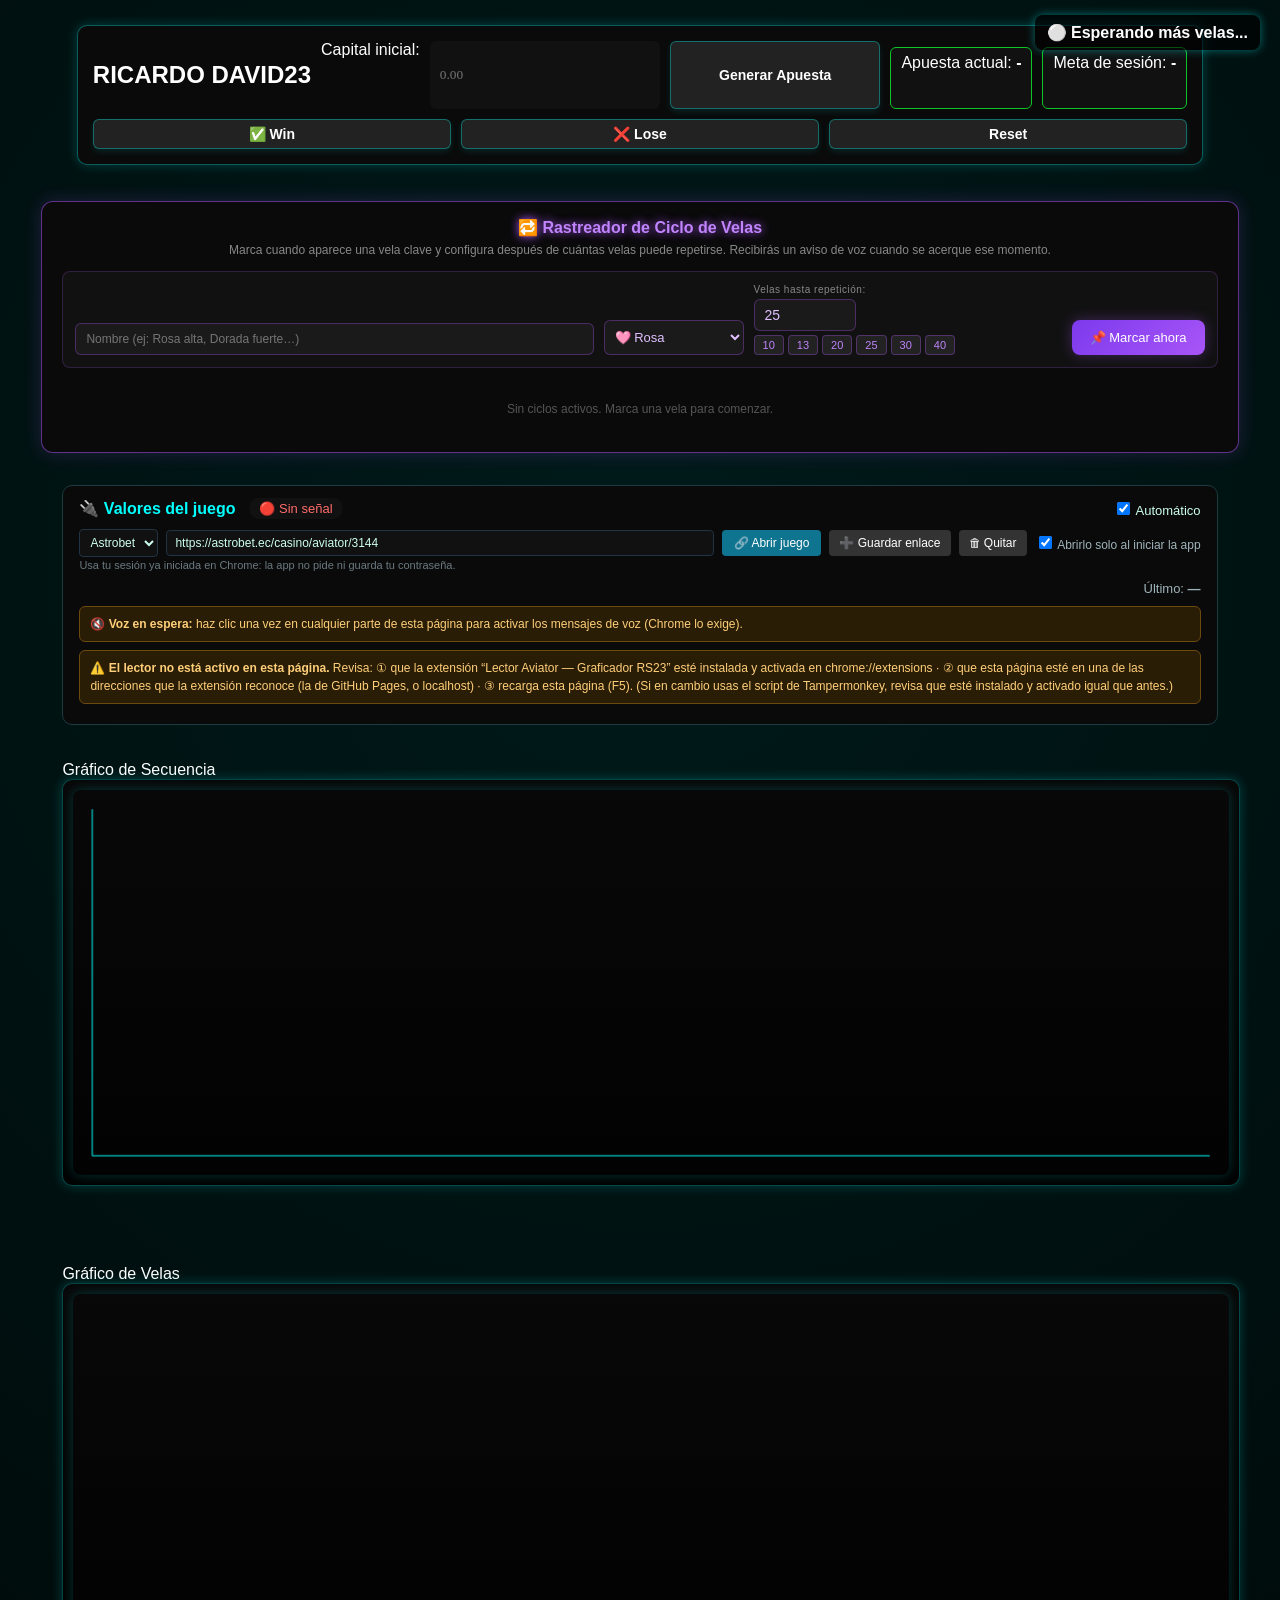
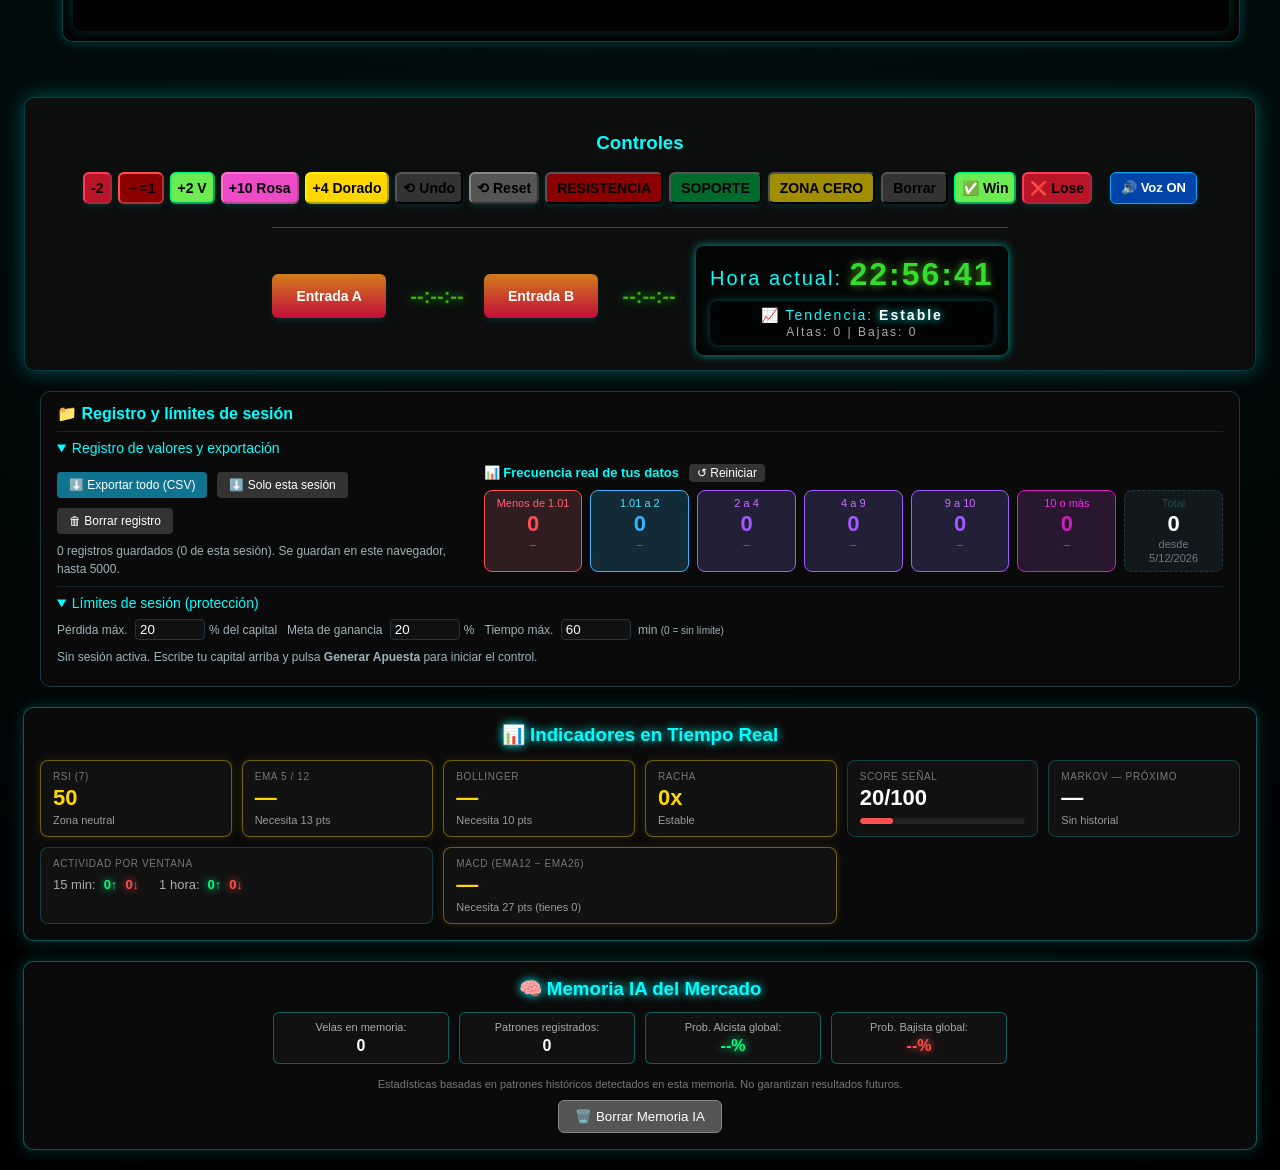
==== commit 79f6820c: "Add files via upload" ====
--- a/index.html
+++ b/index.html
@@ -2,7 +2,7 @@
 <html lang="es">
 <head>
   <meta charset="UTF-8" />
-  <title>Masaniello Conectado</title>
+  <title>Analizador Grafico</title>
   <link rel="stylesheet" href="styles.css" />
 </head>
 <body>
@@ -21,6 +21,39 @@
       <button id="win-bet" class="green">✅ Win</button>
       <button id="lose-bet" class="red">❌ Lose</button>
       <button id="reset" class="yellow">Reset</button>
+    </div>
+
+    <!-- PANEL CICLO DE VELAS -->
+    <div id="panel-ciclo-velas">
+      <h3>🔁 Rastreador de Ciclo de Velas</h3>
+      <p class="ciclo-desc">Marca cuando aparece una vela clave y configura después de cuántas velas puede repetirse. Recibirás un aviso de voz cuando se acerque ese momento.</p>
+
+      <div class="ciclo-config">
+        <input id="ciclo-nombre" type="text" placeholder="Nombre (ej: Rosa alta, Dorada fuerte…)" maxlength="40" />
+        <select id="ciclo-color">
+          <option value="#ed4ac7">🩷 Rosa</option>
+          <option value="#ffd700">💛 Dorada</option>
+          <option value="#6ceb52">🟩 Verde</option>
+          <option value="#ba1428">🔴 Roja débil</option>
+          <option value="#8b0000">🍷 Roja vino</option>
+          <option value="#ffffff">⚪ Otra</option>
+        </select>
+        <div class="ciclo-num-wrap">
+          <label>Velas hasta repetición:</label>
+          <input id="ciclo-velas" type="number" min="1" max="200" value="25" />
+          <div class="ciclo-presets">
+            <button class="ciclo-preset" data-v="10">10</button>
+            <button class="ciclo-preset" data-v="13">13</button>
+            <button class="ciclo-preset" data-v="20">20</button>
+            <button class="ciclo-preset" data-v="25">25</button>
+            <button class="ciclo-preset" data-v="30">30</button>
+            <button class="ciclo-preset" data-v="40">40</button>
+          </div>
+        </div>
+        <button id="ciclo-marcar" class="ciclo-btn-marcar">📌 Marcar ahora</button>
+      </div>
+
+      <div id="ciclo-lista"></div>
     </div>
 
     <!-- GRÁFICOS -->
@@ -67,7 +100,7 @@
       </div>
 
       <div class="entrada">
-        <button id="btn11" class="blue">Entrada B</button>2
+        <button id="btn11" class="blue">Entrada B</button>
         <strong id="proxima-entrada2">--:--:--</strong>
       </div>
 
@@ -95,25 +128,6 @@
       <div class="memoria-stat"><span>Prob. Bajista global:</span> <strong id="mem-prob-down" class="prob-down">--%</strong></div>
     </div>
 
-    <div class="memoria-tabla-wrapper">
-      <table id="tabla-patrones">
-        <thead>
-          <tr><th>Patrón</th><th>Veces</th><th>% Alcista</th><th>% Bajista</th></tr>
-        </thead>
-        <tbody id="tabla-patrones-body"></tbody>
-      </table>
-    </div>
-
-    <div class="memoria-figuras">
-      <h4>🔁 Secuencias de 3 colores repetidas</h4>
-      <ul id="lista-figuras-repetidas"></ul>
-    </div>
-
-    <div class="memoria-figuras">
-      <h4>🔁 Secuencias de 5 colores repetidas</h4>
-      <ul id="lista-figuras-repetidas-5"></ul>
-    </div>
-
     <p class="memoria-disclaimer">Estadísticas basadas en patrones históricos detectados en esta memoria. No garantizan resultados futuros.</p>
 
     <button id="btn-reset-memoria" class="gris2">🗑️ Borrar Memoria IA</button>
@@ -126,5 +140,7 @@
   <div id="aviso-figura-repetida"></div>
 
   <script src="script.js"></script>
+  <script src="auto_velas.js"></script>
+  <script src="analisis.js"></script>
 </body>
 </html>
--- a/styles.css
+++ b/styles.css
@@ -593,38 +593,6 @@
 .prob-up { color: #00ff80; text-shadow: 0 0 8px #00ff80; }
 .prob-down { color: #ff5050; text-shadow: 0 0 8px #ff5050; }
 
-.memoria-tabla-wrapper {
-  overflow-x: auto;
-  max-height: 260px;
-  overflow-y: auto;
-  border: 1px solid #00cccc33;
-  border-radius: 8px;
-}
-
-#tabla-patrones {
-  width: 100%;
-  border-collapse: collapse;
-  font-size: 12px;
-}
-
-#tabla-patrones thead th {
-  background: #111;
-  color: #00ffff;
-  position: sticky;
-  top: 0;
-  padding: 8px 6px;
-  border-bottom: 1px solid #00ffff55;
-  text-align: left;
-}
-
-#tabla-patrones tbody td {
-  padding: 6px;
-  border-bottom: 1px solid #1a1a1a;
-  color: #ddd;
-}
-
-#tabla-patrones tbody tr:hover { background: rgba(0,255,255,0.06); }
-
 .memoria-figuras ul {
   list-style: none;
   margin: 0;
@@ -694,7 +662,6 @@
 
 @media (max-width: 600px) {
   .memoria-stat { min-width: 120px; font-size: 12px; }
-  #tabla-patrones { font-size: 11px; }
 }
 
 /* ================================
@@ -847,3 +814,443 @@
   .ind-grid { grid-template-columns: 1fr 1fr; }
   .ind-valor { font-size: 18px; }
 }
+
+/* ================================
+   PANEL CICLO DE VELAS
+================================ */
+#panel-ciclo-velas {
+  margin: 16px auto;
+  width: 95%;
+  max-width: 1200px;
+  background: #0a0a0a;
+  border: 1px solid #a855f788;
+  border-radius: 12px;
+  padding: 16px 20px;
+  box-shadow: 0 0 18px #a855f733;
+  font-family: 'Orbitron', sans-serif;
+}
+
+#panel-ciclo-velas h3 {
+  text-align: center;
+  color: #c084fc;
+  text-shadow: 0 0 10px #a855f7;
+  margin: 0 0 6px 0;
+  font-size: 16px;
+}
+
+.ciclo-desc {
+  text-align: center;
+  font-family: sans-serif;
+  font-size: 12px;
+  color: #888;
+  margin: 0 0 14px;
+}
+
+.ciclo-config {
+  display: flex;
+  flex-wrap: wrap;
+  gap: 10px;
+  align-items: flex-end;
+  background: #111;
+  border: 1px solid #a855f733;
+  border-radius: 8px;
+  padding: 12px;
+  margin-bottom: 14px;
+}
+
+#ciclo-nombre {
+  flex: 2 1 200px;
+  background: #1a1a1a;
+  border: 1px solid #a855f755;
+  border-radius: 6px;
+  padding: 8px 10px;
+  color: #e0c0ff;
+  font-family: 'Orbitron', sans-serif;
+  font-size: 12px;
+}
+
+#ciclo-color {
+  flex: 0 1 140px;
+  background: #1a1a1a;
+  border: 1px solid #a855f755;
+  border-radius: 6px;
+  padding: 8px 6px;
+  color: #e0c0ff;
+  font-size: 13px;
+}
+
+.ciclo-num-wrap {
+  display: flex;
+  flex-direction: column;
+  gap: 4px;
+  flex: 1 1 160px;
+}
+
+.ciclo-num-wrap label {
+  font-size: 10px;
+  color: #888;
+  letter-spacing: 0.05em;
+}
+
+#ciclo-velas {
+  background: #1a1a1a;
+  border: 1px solid #a855f755;
+  border-radius: 6px;
+  padding: 7px 10px;
+  color: #e0c0ff;
+  font-family: 'Orbitron', sans-serif;
+  font-size: 14px;
+  width: 80px;
+}
+
+.ciclo-presets {
+  display: flex;
+  gap: 4px;
+  flex-wrap: wrap;
+}
+
+.ciclo-preset {
+  font-family: 'Orbitron', sans-serif;
+  font-size: 11px;
+  padding: 3px 8px;
+  border-radius: 4px;
+  border: 1px solid #a855f755;
+  background: #222;
+  color: #c084fc;
+  cursor: pointer;
+  transition: all 0.15s;
+}
+.ciclo-preset:hover { background: #a855f722; border-color: #c084fc; }
+.ciclo-preset.activo { background: #a855f744; border-color: #c084fc; color: #fff; }
+
+.ciclo-btn-marcar {
+  flex: 0 1 auto;
+  background: linear-gradient(135deg, #7c3aed, #a855f7);
+  border: none;
+  border-radius: 8px;
+  padding: 10px 18px;
+  color: #fff;
+  font-family: 'Orbitron', sans-serif;
+  font-size: 13px;
+  cursor: pointer;
+  box-shadow: 0 0 14px #a855f755;
+  transition: all 0.2s;
+}
+.ciclo-btn-marcar:hover { transform: scale(1.05); box-shadow: 0 0 22px #a855f7aa; }
+
+/* Lista de ciclos activos */
+#ciclo-lista {
+  display: flex;
+  flex-direction: column;
+  gap: 8px;
+}
+
+.ciclo-item {
+  background: #111;
+  border: 1px solid #a855f733;
+  border-radius: 8px;
+  padding: 10px 14px;
+  display: flex;
+  align-items: center;
+  gap: 10px;
+  transition: border-color 0.3s, box-shadow 0.3s;
+}
+
+.ciclo-item.alerta-pronto {
+  border-color: #ffd700cc;
+  box-shadow: 0 0 16px #ffd70055;
+  animation: cicloParpadeo 1s infinite alternate;
+}
+
+.ciclo-item.alerta-ahora {
+  border-color: #00ff80cc;
+  box-shadow: 0 0 22px #00ff8077;
+  animation: cicloParpadeo 0.5s infinite alternate;
+}
+
+@keyframes cicloParpadeo {
+  from { box-shadow: 0 0 10px #a855f733; }
+  to   { box-shadow: 0 0 28px #ffd70099; }
+}
+
+.ciclo-dot {
+  width: 14px; height: 14px;
+  border-radius: 50%;
+  flex-shrink: 0;
+  box-shadow: 0 0 6px currentColor;
+}
+
+.ciclo-info { flex: 1; min-width: 0; }
+.ciclo-nombre-txt { font-size: 13px; color: #e0c0ff; font-weight: bold; }
+.ciclo-meta { font-size: 11px; color: #888; font-family: sans-serif; margin-top: 2px; }
+
+.ciclo-barra-wrap {
+  flex: 1;
+  height: 8px;
+  background: #222;
+  border-radius: 4px;
+  overflow: hidden;
+  min-width: 80px;
+}
+.ciclo-barra {
+  height: 100%;
+  border-radius: 4px;
+  transition: width 0.4s ease, background 0.4s;
+}
+
+.ciclo-contador {
+  font-size: 18px;
+  font-weight: bold;
+  min-width: 44px;
+  text-align: center;
+  color: #c084fc;
+}
+
+.ciclo-btn-del {
+  background: none;
+  border: 1px solid #444;
+  border-radius: 5px;
+  color: #666;
+  padding: 3px 8px;
+  cursor: pointer;
+  font-size: 13px;
+  flex-shrink: 0;
+}
+.ciclo-btn-del:hover { border-color: #ff5050; color: #ff5050; }
+
+@media (max-width: 600px) {
+  .ciclo-config { flex-direction: column; }
+  #ciclo-nombre { width: 100%; }
+  .ciclo-item { flex-wrap: wrap; }
+}
+
+
+/* ================================
+   AVISO RADAR ROSA / DORADA
+================================ */
+#aviso-radar {
+  position: fixed;
+  top: 140px;
+  right: 20px;
+  max-width: 400px;
+  padding: 10px 16px;
+  border-radius: 8px;
+  font-family: 'Orbitron', sans-serif;
+  font-weight: bold;
+  font-size: 13px;
+  line-height: 1.4;
+  z-index: 999;
+  opacity: 0;
+  transform: translateX(20px);
+  transition: opacity 0.4s ease, transform 0.4s ease;
+  pointer-events: none;
+  background: rgba(0,0,0,0.7);
+}
+#aviso-radar.visible { opacity: 1; transform: translateX(0); }
+
+@media (max-width: 750px) {
+  #aviso-radar { top: auto; bottom: 130px; right: 10px; left: 10px; max-width: none; font-size: 12px; }
+}
+
+
+/* ================================
+   AVISO POSIBLE ENTRADA ROSA / DORADA
+================================ */
+#aviso-rosa-posible {
+  position: fixed;
+  top: 130px;
+  right: 20px;
+  max-width: 380px;
+  padding: 10px 16px;
+  border-radius: 8px;
+  font-family: 'Orbitron', sans-serif;
+  font-size: 13px;
+  line-height: 1.35;
+  z-index: 999;
+  opacity: 0;
+  transform: translateX(20px);
+  transition: opacity 0.4s ease, transform 0.4s ease;
+  pointer-events: none;
+  background: rgba(0,0,0,0.7);
+}
+#aviso-rosa-posible.visible { opacity: 1; transform: translateX(0); }
+#aviso-rosa-posible .arp-titulo { font-weight: bold; font-size: 14px; margin-top: 4px; }
+#aviso-rosa-posible .arp-razon  { font-size: 12px; opacity: 0.95; }
+
+@media (max-width: 750px) {
+  #aviso-rosa-posible { top: auto; bottom: 130px; right: 10px; left: 10px; max-width: none; font-size: 12px; }
+}
+
+
+/* ================================
+   PANEL VELAS AUTOMÁTICAS
+================================ */
+#panel-auto { margin: 16px auto; width: 95%; max-width: 1200px; background: #0a0a0a; border: 1px solid #1d3a40; border-radius: 10px; padding: 12px 16px; box-sizing: border-box; }
+#panel-auto .pa-head { display: flex; align-items: center; gap: 14px; flex-wrap: wrap; }
+#panel-auto h3 { margin: 0; font-size: 16px; color: #00ffff; }
+#panel-auto .pa-estado { font-size: 13px; padding: 3px 10px; border-radius: 12px; background: #111; }
+#panel-auto .pa-estado.on { color: #6ceb52; } #panel-auto .pa-estado.off { color: #ff6b6b; } #panel-auto .pa-estado.warn { color: #ffb347; }
+#panel-auto .pa-sw { margin-left: auto; font-size: 13px; color: #cfe; }
+#panel-auto .pa-cfg { display: flex; gap: 14px; flex-wrap: wrap; align-items: center; margin: 10px 0; font-size: 12px; color: #9fb4ba; }
+#panel-auto .pa-cfg input { width: 58px; background: #111; color: #fff; border: 1px solid #234; border-radius: 4px; padding: 2px 4px; }
+#panel-auto .pa-ultima { margin-left: auto; font-size: 13px; }
+#pa-scroll { overflow-x: auto; background: #050505; border-radius: 6px; margin-top: 6px; }
+#pa-canvas { display: block; height: 260px; }
+#panel-auto .pa-grafhead { display: flex; justify-content: space-between; align-items: center; flex-wrap: wrap; gap: 8px; font-size: 13px; color: #cfe; margin-top: 8px; }
+#panel-auto .pa-grafhead select { background: #111; color: #fff; border: 1px solid #234; border-radius: 4px; padding: 2px 4px; }
+#panel-auto .pa-diag { display: none; margin: 8px 0; padding: 8px 10px; border-radius: 6px; background: #2a1d05; border: 1px solid #6b4a10; color: #ffcf7a; font: 12px/1.5 sans-serif; }
+#panel-auto .pa-diag code { background: #000; padding: 0 4px; border-radius: 3px; }
+#panel-auto .pa-manual { display: flex; gap: 8px; margin-top: 10px; }
+#panel-auto .pa-manual input { flex: 1; max-width: 180px; background: #111; color: #fff; border: 1px solid #234; border-radius: 4px; padding: 6px; }
+#panel-auto .pa-manual button { padding: 6px 12px; border-radius: 4px; border: 0; background: #0e7490; color: #fff; cursor: pointer; }
+
+/* ================================
+   PANEL FLOTANTE SEÑAL DE FUERZA
+================================ */
+#panel-fuerza-activa {
+  position: fixed;
+  bottom: 24px;
+  left: 50%;
+  transform: translateX(-50%) translateY(30px);
+  z-index: 1500;
+  width: min(440px, 92vw);
+  background: rgba(8,8,8,0.97);
+  border-radius: 14px;
+  padding: 14px 18px;
+  font-family: 'Orbitron', sans-serif;
+  opacity: 0;
+  pointer-events: none;
+  transition: opacity 0.35s ease, transform 0.35s ease;
+  border: 2px solid #333;
+}
+
+#panel-fuerza-activa.visible {
+  opacity: 1;
+  transform: translateX(-50%) translateY(0);
+  pointer-events: auto;
+}
+
+#panel-fuerza-activa.fuerza-alcista {
+  border-color: #00ff80;
+  box-shadow: 0 0 40px #00ff8055, 0 4px 24px rgba(0,0,0,0.8);
+}
+
+#panel-fuerza-activa.fuerza-bajista {
+  border-color: #ff5050;
+  box-shadow: 0 0 40px #ff505055, 0 4px 24px rgba(0,0,0,0.8);
+}
+
+.fza-badge {
+  font-size: 11px;
+  font-weight: bold;
+  letter-spacing: 0.1em;
+  margin-bottom: 4px;
+}
+
+.fuerza-alcista .fza-badge { color: #00ff80; }
+.fuerza-bajista .fza-badge { color: #ff5050; }
+
+.fza-titulo {
+  font-size: 17px;
+  font-weight: bold;
+  color: #fff;
+  margin-bottom: 5px;
+  line-height: 1.2;
+}
+
+.fza-msg {
+  font-size: 12px;
+  color: #aaa;
+  font-family: sans-serif;
+  margin-bottom: 10px;
+  line-height: 1.5;
+}
+
+.fza-barra-wrap {
+  height: 6px;
+  background: #222;
+  border-radius: 4px;
+  overflow: hidden;
+  margin-bottom: 5px;
+}
+
+.fza-barra {
+  height: 100%;
+  border-radius: 4px;
+  transition: width 0.5s ease;
+}
+
+.fza-pct {
+  font-size: 11px;
+  color: #666;
+  text-align: right;
+}
+
+/* Franja de valores estilo sitio + importación */
+#pa-chips { display: flex; gap: 6px; flex-wrap: wrap; margin: 10px 0 4px; min-height: 26px; align-items: center; }
+#pa-chips span { font-size: 13px; font-weight: 700; padding: 2px 9px; border-radius: 12px; background: #111; border: 1px solid currentColor; font-family: sans-serif; }
+#pa-chips em { color: #6b7a80; font-size: 12px; font-family: sans-serif; }
+#panel-auto .pa-det { margin-top: 10px; font-size: 12px; color: #9fb4ba; }
+#panel-auto .pa-det summary { cursor: pointer; color: #00ffff; }
+#pa-pegar { width: 100%; box-sizing: border-box; margin-top: 8px; background: #111; color: #fff; border: 1px solid #234; border-radius: 4px; padding: 6px; font-family: sans-serif; resize: vertical; }
+#panel-auto .pa-manual { align-items: center; flex-wrap: wrap; }
+#panel-auto .pa-manual label { font-size: 12px; color: #9fb4ba; }
+#pa-msg { font-size: 12px; color: #cfe; }
+
+/* Conexión con el juego */
+#panel-auto .pa-conn { display: flex; gap: 8px; flex-wrap: wrap; align-items: center; margin: 10px 0 2px; }
+#pa-url { flex: 1 1 260px; min-width: 200px; background: #111; color: #cfe; border: 1px solid #234; border-radius: 4px; padding: 5px 8px; font-size: 12px; }
+#pa-abrir, #pa-limpiar { padding: 6px 12px; border-radius: 4px; border: 0; background: #0e7490; color: #fff; cursor: pointer; font-size: 12px; }
+#pa-limpiar { background: #333; }
+#panel-auto .pa-conn label { font-size: 12px; color: #9fb4ba; }
+#panel-auto .pa-nota { font-size: 11px; color: #6b7a80; margin: 2px 0 4px; font-family: sans-serif; }
+#pa-sitio { background: #111; color: #cfe; border: 1px solid #234; border-radius: 4px; padding: 5px 6px; font-size: 12px; }
+#pa-guardar, #pa-quitar { padding: 6px 10px; border-radius: 4px; border: 0; background: #333; color: #fff; cursor: pointer; font-size: 12px; }
+#pa-guardar:hover, #pa-quitar:hover { background: #444; }
+
+/* ===== Análisis de sesión ===== */
+#panel-analisis { margin: 16px auto; width: 95%; max-width: 1200px; background: #0a0a0a; border: 1px solid #1d3a40; border-radius: 10px; padding: 12px 16px; box-sizing: border-box; color: #cfe; font-family: sans-serif; }
+#panel-analisis h3 { margin: 0 0 8px; font-size: 16px; color: #00ffff; }
+#panel-analisis details { margin: 8px 0; border-top: 1px solid #14242a; padding-top: 8px; }
+#panel-analisis summary { cursor: pointer; color: #00ffff; font-size: 14px; }
+#panel-analisis table { width: 100%; border-collapse: collapse; font-size: 12px; margin-top: 8px; }
+#panel-analisis th, #panel-analisis td { text-align: left; padding: 5px 8px; border-bottom: 1px solid #14242a; }
+#panel-analisis th { color: #6b7a80; font-weight: 600; }
+#panel-analisis .v-bien { color: #6ceb52; } #panel-analisis .v-mal { color: #ff6b6b; } #panel-analisis .v-igual { color: #ffb347; } #panel-analisis .v-poco { color: #6b7a80; }
+#panel-analisis .an-nota { font-size: 12px; color: #9fb4ba; margin-top: 8px; line-height: 1.5; }
+#panel-analisis .an-fila { display: flex; gap: 10px; flex-wrap: wrap; align-items: center; margin-top: 8px; }
+#panel-analisis button { padding: 6px 12px; border-radius: 4px; border: 0; background: #0e7490; color: #fff; cursor: pointer; font-size: 12px; }
+#panel-analisis button.an-sec { background: #333; margin-top: 8px; }
+#panel-analisis .an-fila button.an-sec { margin-top: 0; }
+#panel-analisis .an-lims label { font-size: 12px; color: #9fb4ba; }
+#panel-analisis .an-lims input { width: 60px; background: #111; color: #fff; border: 1px solid #234; border-radius: 4px; padding: 2px 4px; margin: 0 4px; }
+#panel-analisis .an-aviso { margin-top: 10px; padding: 10px 12px; border-radius: 6px; font-size: 13px; line-height: 1.6; }
+#panel-analisis .an-aviso.stop, #panel-analisis .an-aviso.tiempo { background: #3a0d12; border: 1px solid #ff4d5a; color: #ffb3b9; }
+#panel-analisis .an-aviso.meta { background: #0d3a1c; border: 1px solid #44d36c; color: #b8f5c9; }
+#panel-analisis .an-aviso button { margin-left: 8px; background: #555; }
+#panel-analisis .an-slots { gap: 12px; align-items: stretch; }
+#panel-analisis .an-slot { flex: 1 1 260px; background: #0e1517; border: 1px solid #1d3a40; border-radius: 8px; padding: 10px 12px; display: flex; flex-wrap: wrap; gap: 10px; align-items: center; font-size: 12px; color: #9fb4ba; }
+#panel-analisis .an-slot input[type=number] { width: 70px; background: #111; color: #fff; border: 1px solid #234; border-radius: 4px; padding: 3px 5px; }
+#panel-analisis .an-slot .an-sw { flex: 1 1 100%; font-size: 13px; color: #cfe; }
+#panel-analisis .an-slot .an-w { flex: 1 1 100%; color: #ffb347; min-height: 14px; }
+#panel-analisis .an-banca { margin-top: 12px; padding: 12px 14px; border-radius: 8px; font-size: 14px; display: flex; gap: 14px; align-items: baseline; flex-wrap: wrap; }
+#panel-analisis .an-banca b { font-size: 28px; }
+#panel-analisis .an-banca.ok { background: #0d2a18; border: 1px solid #2a8a4a; color: #6ceb52; }
+#panel-analisis .an-banca.mal { background: #2a0d12; border: 1px solid #8a2a35; color: #ff6b6b; }
+#panel-analisis .an-banca .an-ult { margin-left: auto; font-size: 14px; }
+.an-apuesta-ab { align-self: center; color: #9fb4ba; font-size: 12px; font-family: sans-serif; margin-left: 6px; }
+
+/* 📊 Contadores por rango */
+#panel-analisis .an-reg-grid { display: grid; grid-template-columns: minmax(260px, 1fr) minmax(340px, 1.8fr); gap: 16px; align-items: start; margin-top: 8px; }
+@media (max-width: 800px) { #panel-analisis .an-reg-grid { grid-template-columns: 1fr; } }
+#panel-analisis .an-frec-t { color: #00ffff; font-size: 13px; font-weight: 600; display: flex; align-items: center; gap: 10px; }
+#panel-analisis .an-frec-t button { padding: 2px 8px; margin: 0; }
+#panel-analisis .an-cont { display: flex; flex-wrap: wrap; gap: 8px; margin-top: 8px; }
+#panel-analisis .an-chip { --c: #1d3a40; flex: 1 1 78px; min-width: 78px; background: color-mix(in srgb, var(--c) 14%, #0e1517); border: 1px solid var(--c); border-radius: 8px; padding: 6px 8px; text-align: center; display: flex; flex-direction: column; line-height: 1.25; }
+#panel-analisis .an-chip small { font-size: 11px; color: var(--c); filter: brightness(1.25); }
+#panel-analisis .an-chip b { font-size: 22px; color: var(--c); }
+#panel-analisis .an-chip.an-tot b { color: #fff; }
+#panel-analisis .an-chip span { font-size: 11px; color: #6b7a80; }
+#panel-analisis .an-chip.an-tot { border-style: dashed; }
+#panel-analisis .an-chip.an-flash { animation: anFlash .7s ease-out; }
+@keyframes anFlash { from { box-shadow: 0 0 0 0 var(--c); transform: scale(1.08); background: var(--c); } to { box-shadow: 0 0 0 0 transparent; transform: scale(1); } }
